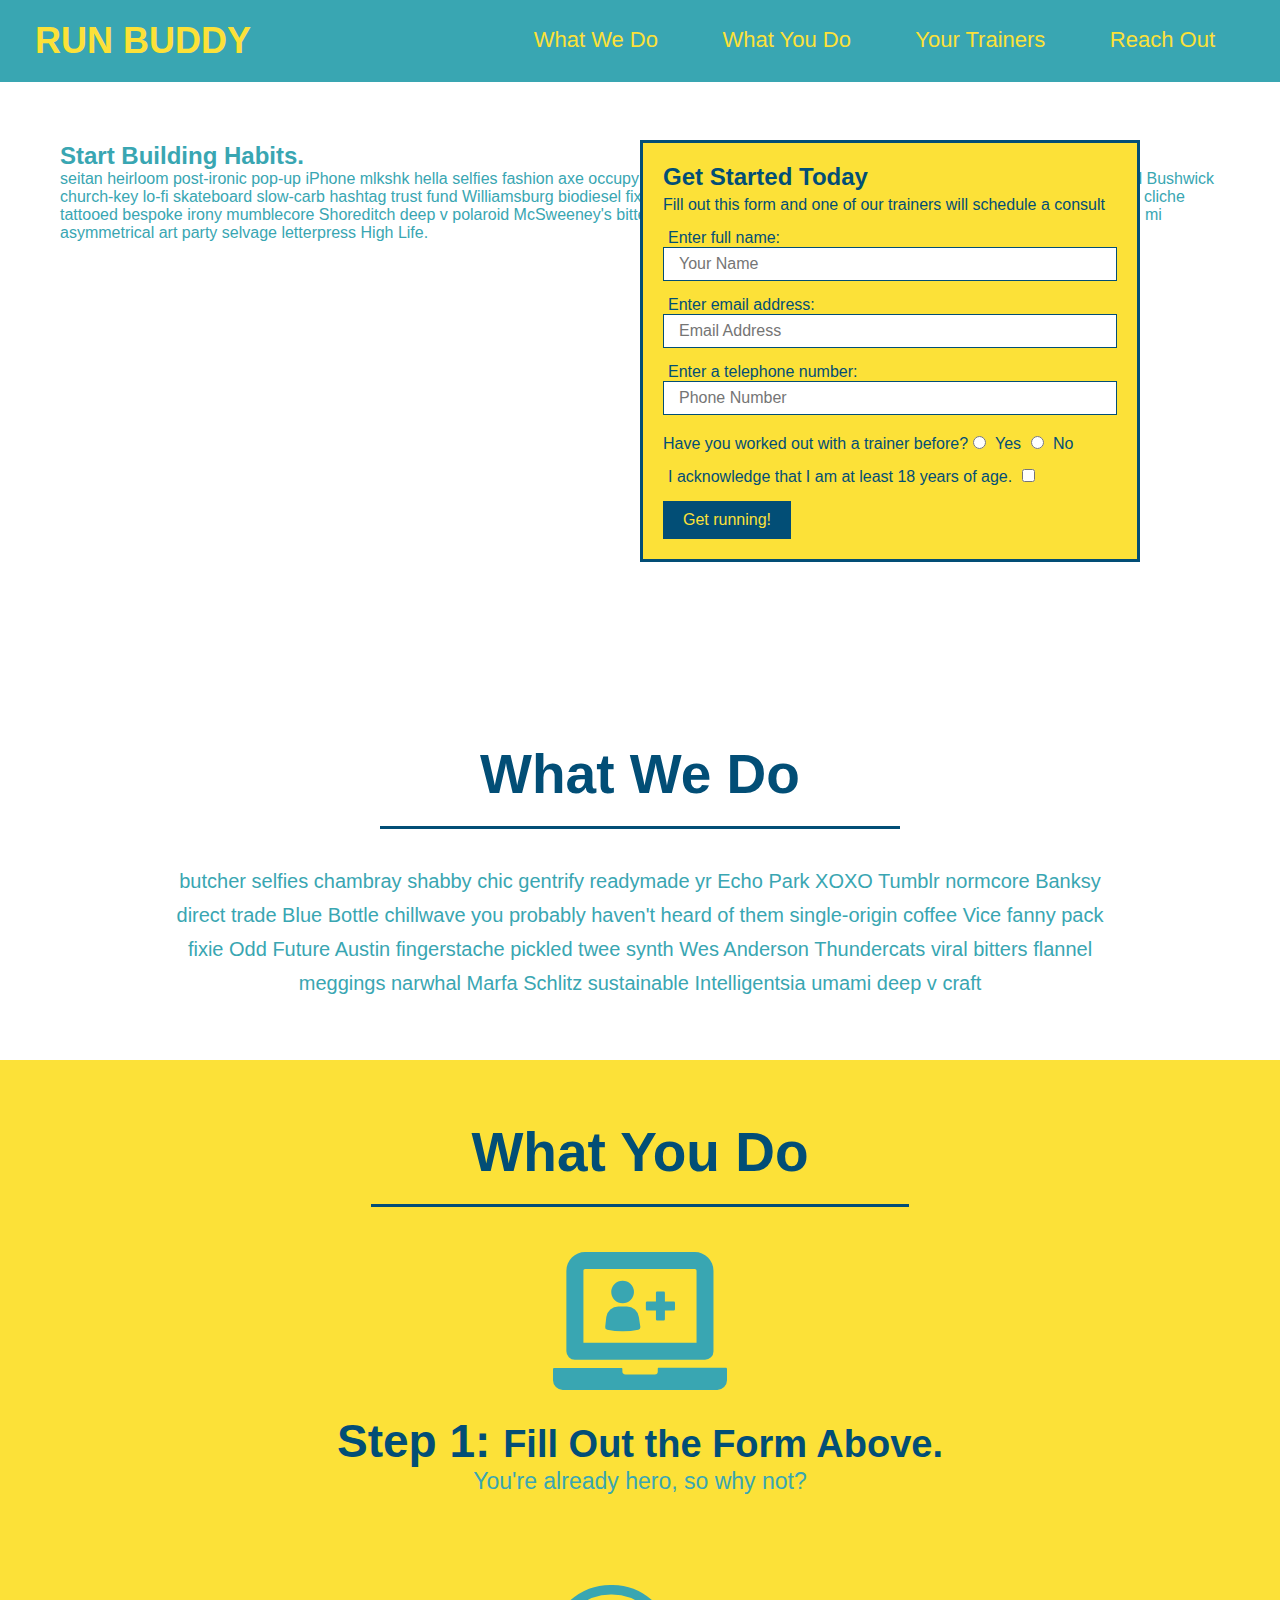
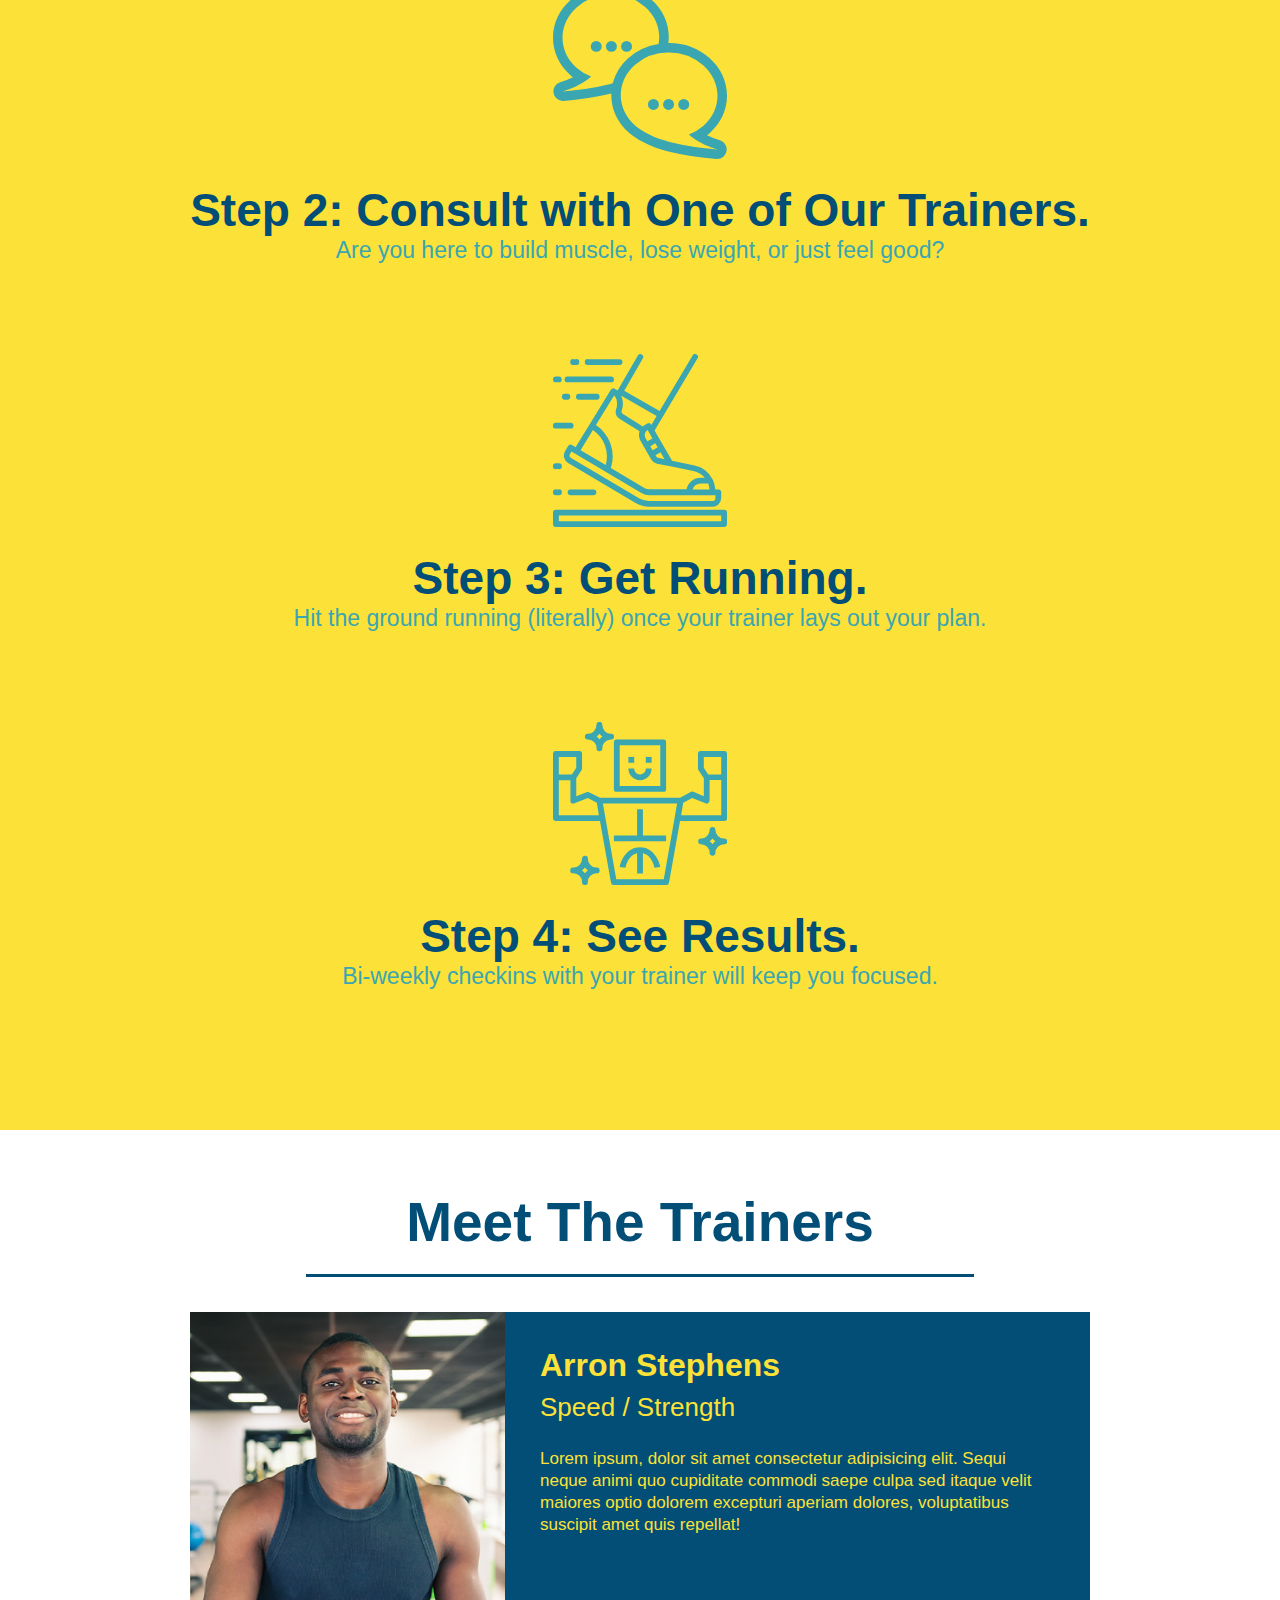
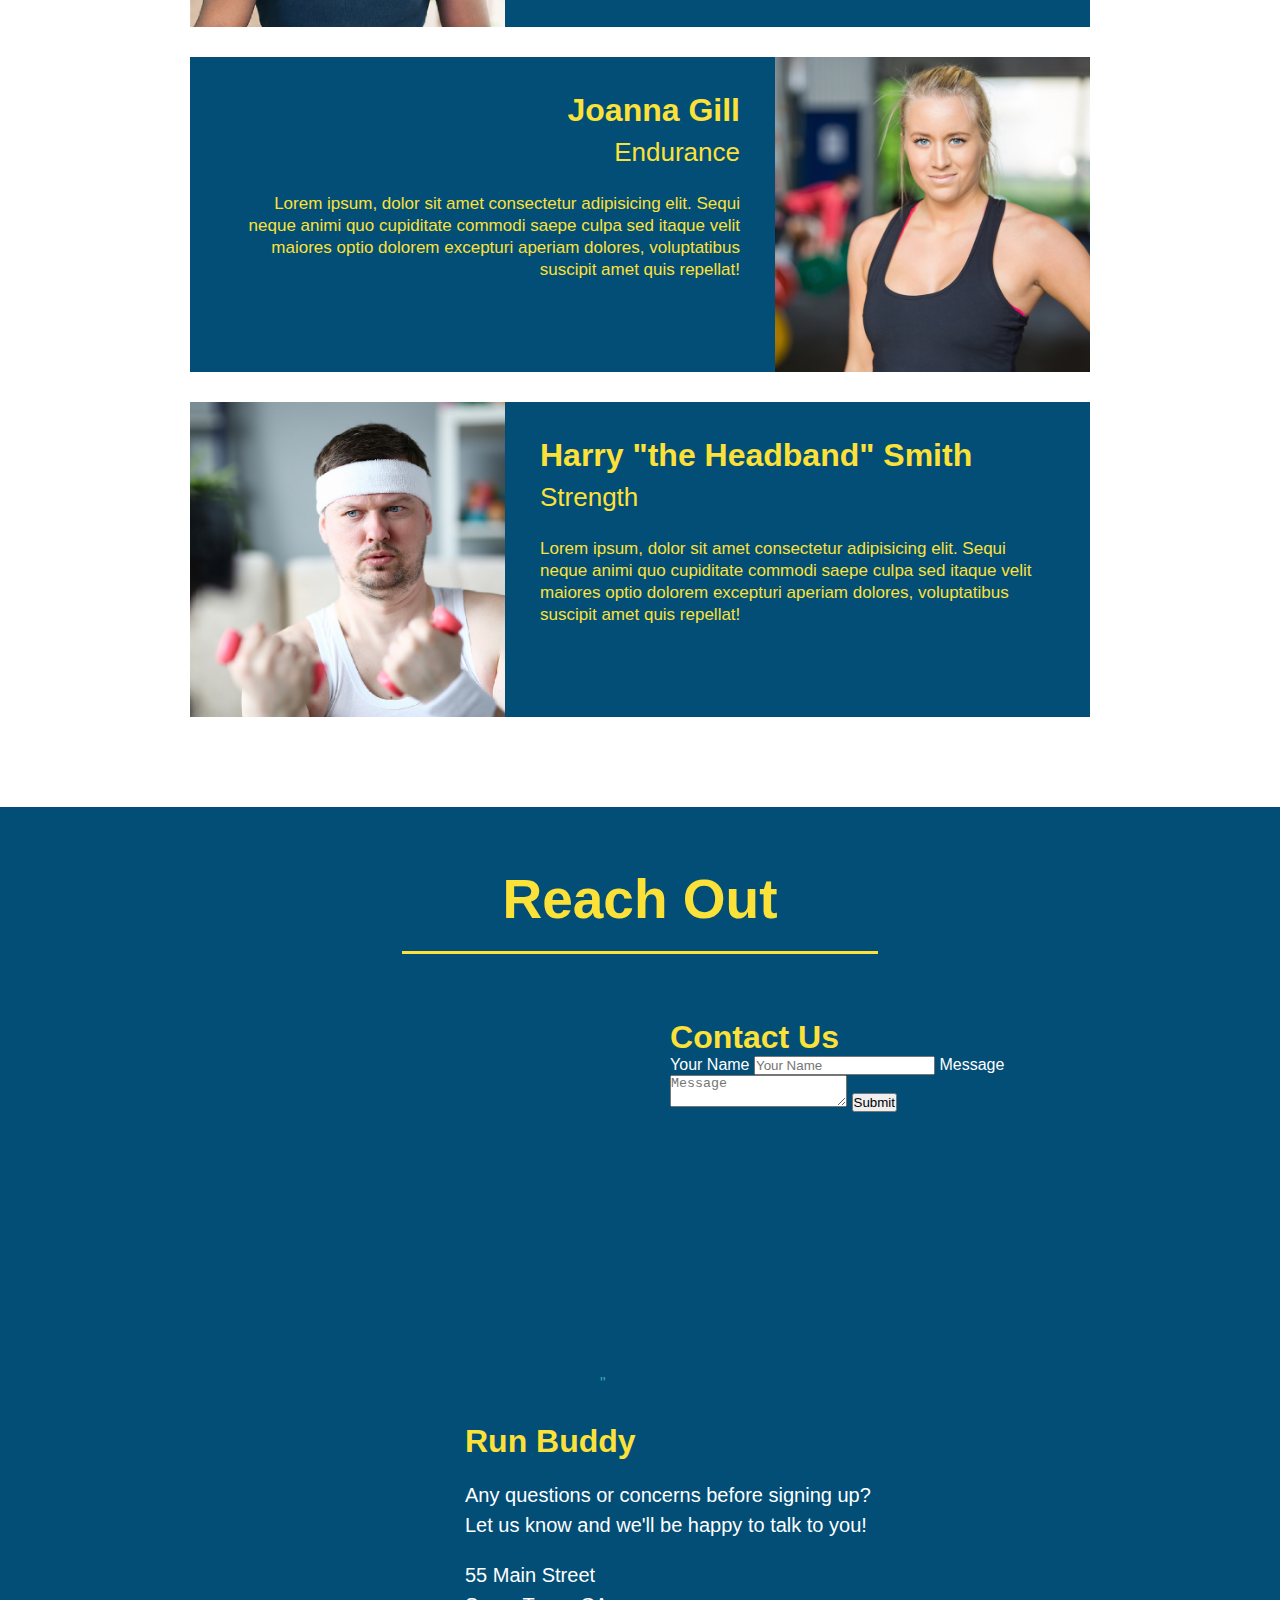
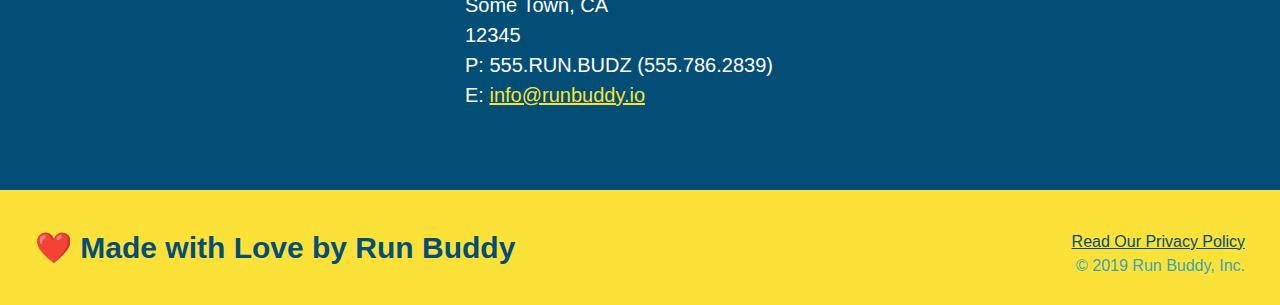
==== index.html @ 5db81b45 "add contact form" ====
<!DOCTYPE html>
<html lang="en">

<head>
  <meta charset="UTF-8" />
  <title>Run Buddy</title>
  <link rel="stylesheet" href="./assets/css/style.css"/>

</head>
    
    <header>
        <h1>
            <a href="/">
              RUN BUDDY
            </a>
          </h1>
        <nav>
            <ul>
                <li>
                    <a href="#what-we-do">What We Do</a>
                </li>
                <li>
                    <a href="#what-you-do">What You Do</a>
                </li>
                <li>
                    <a href="#your-trainers">Your Trainers</a>
                </li>
                <li>
                    <a href="#reach-out">Reach Out</a>
                </li>
            </ul>
        </nav>
    </header>
    
    <!--hero section-->
    <section class="hero">
        <div class="hero-cta">
          <h2> Start Building Habits.</h2>
          <p>
            seitan heirloom post-ironic pop-up iPhone mlkshk hella selfies fashion axe occupy readymade put a bird on it messenger bag Wes Anderson Schlitz plaid Bushwick church-key lo-fi skateboard slow-carb hashtag trust fund Williamsburg biodiesel fixie farm-to-table 8-bit banjo XOXO Banksy chillwave bicycle rights retro cliche tattooed bespoke irony mumblecore Shoreditch deep v polaroid McSweeney's bitters cray gentrify tofu Marfa you probably haven't heard of them yr banh mi asymmetrical art party selvage letterpress High Life.
          </p>
        </div>
        <div class="hero-form">
            <h3>Get Started Today</h3>
            <p>Fill out this form and one of our trainers will schedule a consult</p>
            <!--Add form element-->
            <form>
                <label for="name">Enter full name:</label>
                <input type="text" placeholder="Your Name" name="name" id="name" class="form-input">
                <label for="email">Enter email address:</label>
                <input type="email" placeholder="Email Address" name="email" id="email" class="form-input">
                <label for="phone">Enter a telephone number:</label>
                <input type="tel" placeholder="Phone Number" name="phone" id="phone" class="form-input">
                <p>
                    Have you worked out with a trainer before?
                    <input type="radio" name="trainer-confirm" id="trainer-yes"/>
                    <label for="trainer-yes">Yes</label>
                    <input type="radio" name="trainer-confirm" id="trainer-no"/>
                    <label for="trainer-no">No</label>
                </p>
                <p>
                    <label for="checkbox">
                        I acknowledge that I am at least 18 years of age.
                    </label>
                    <input type="checkbox" name="age-confirm" id="checkbox"/>
                </p>
                <button type="submit">
                    Get running!
                </button>
            </form>    
        </div>
    </section>
    <!--end hero-->
    
    <!--"what we do" section-->
    <section id="what-we-do" class="intro">
        <h2 class="section-title primary-border">What We Do</h2>
        <p>butcher selfies chambray shabby chic gentrify readymade yr Echo Park XOXO Tumblr normcore Banksy direct trade Blue Bottle chillwave you probably haven't heard of them single-origin coffee Vice fanny pack fixie Odd Future Austin fingerstache pickled twee synth Wes Anderson Thundercats viral bitters flannel meggings narwhal Marfa Schlitz sustainable Intelligentsia umami deep v craft
        </p>
    </section>
    
    <!--"what you do" section-->
    <section id="what-you-do" class="steps">
        <h2 class="section-title secondary-border">What You Do</h2>
        <div>
            <!--insert this img element-->
            <img src="./assets/images/step-1.svg" alt=""/>
            <h3>Step 1: <span>Fill Out the Form Above.</span></h3>
            <p>You're already hero, so why not?</p>
        </div>
        <div>
            <img src="./assets/images/step-2.svg" alt=""/>
            <h3>Step 2: Consult with One of Our Trainers.</h3>
            <p>Are you here to build muscle, lose weight, or just feel good?</p>
        </div>
        <div>
            <img src="./assets/images/step-3.svg" alt=""/>
            <h3>Step 3: Get Running.</h3>
            <p>Hit the ground running (literally) once your trainer lays out your plan.</p>
        </div>
        <div>
            <img src="./assets/images/step-4.svg" alt=""/>
            <h3>Step 4: See Results.</h3>
            <p>Bi-weekly checkins with your trainer will keep you focused.</p>
        </div>
    </section>
    
    <!--"meet the trainers" section-->
    <section id="your-trainers" class="trainers">
        <h2 class="section-title primary-border">Meet The Trainers</h2>
        
        <!--first trainer bio-->
        
        <article class="trainer">
            <img src="./assets/images/trainer-1.jpg" alt="Arron Stephens in his workout clothes, ready to pump iron"/>    
            <div class="trainer-bio text-left">
                <h3>Arron Stephens</h3>
                <h4>Speed / Strength</h4>
                <p>
                    Lorem ipsum, dolor sit amet consectetur adipisicing elit. Sequi neque animi quo cupiditate commodi saepe culpa sed
                    itaque velit maiores optio dolorem excepturi aperiam dolores, voluptatibus suscipit amet quis repellat!
                </p>
            </div>
        </article>
        
        <!--second trainer bio-->
        
        <article class="trainer">
            <div class="trainer-bio text-right">
                <h3>Joanna Gill</h3>
                <h4>Endurance</h4>
                <p>
                    Lorem ipsum, dolor sit amet consectetur adipisicing elit. Sequi neque animi quo cupiditate commodi saepe culpa sed
                    itaque velit maiores optio dolorem excepturi aperiam dolores, voluptatibus suscipit amet quis repellat!
                </p>
            </div>
            <img src="./assets/images/trainer-2.jpg" alt="Joanna Gill cooling off after a workout"/>
        </article>
        
        <!--third trainer bio-->
        
        <article class="trainer">
            <img src="./assets/images/trainer-3.jpg" alt="Harry Smith wearing a headband and lifting comically small pink weights"/>
            <div class="trainer-bio text-left">
                <h3>Harry "the Headband" Smith</h3>
                <h4>Strength</h4>
                <p>
                    Lorem ipsum, dolor sit amet consectetur adipisicing elit. Sequi neque animi quo cupiditate commodi saepe culpa sed
                    itaque velit maiores optio dolorem excepturi aperiam dolores, voluptatibus suscipit amet quis repellat!
                </p>
            </div>
        </article>
    </section>
    
    <!--"reach out" section-->
    <section id="reach-out" class="contact">
        <h2 class="section-title secondary-border">Reach Out</h2>
        <div class="contact-info">
            <iframe 
              src="https://www.google.com/maps/embed?pb=!1m18!1m12!1m3!1d3243.674263627341!2d-78.5756289849597!3d35.611100841422875!2m3!1f0!2f0!3f0!3m2!1i1024!2i768!4f13.1!3m3!1m2!1s0x89ac63f33e18678d%3A0x40205efa4513c9aa!2sN%20Roundabout%20Dr%2C%20North%20Carolina%2027529!5e0!3m2!1sen!2sus!4v1651006928202!5m2!1sen!2sus" 
              style="border:0;" 
              allowfullscreen="" 
              loading="lazy">
            </iframe>"
            <div class="contact-form">
              <h3>Contact Us</h3>
              <form>
                <label for="contact-name">Your Name</label>
                <input type="text" id="contact-name" placeholder="Your Name"/>
                <label for="contact-message">Message</label>
                <textarea id="contact-message" placeholder="Message"></textarea>
                <button type="submit">Submit</button>
              </form>
            </div>
            <div>
              <h3>Run Buddy</h3>
              <p>
                Any questions or concerns before signing up?
                <br />
                Let us know and we'll be happy to talk to you!
              </p>
              <address>
                55 Main Street <br/>
                Some Town, CA <br/>
                12345 <br/>
                P: 555.RUN.BUDZ (555.786.2839) <br/>
                E: <a href="mailto:info@runbuddy.io">info@runbuddy.io</a>
              </address>
            </div>
        </div>
    </section>
    
    
    <!--footer-->
    <footer>
        <h2>❤️ Made with Love by Run Buddy</h2>
        <div>
            <a href="./privacy-policy.html">Read Our Privacy Policy</a><br/>
            &copy; 2019 Run Buddy, Inc.
        </div>
    </footer>
</html>
---- assets/css/style.css ----
* {
    margin: 0;
    padding: 0;
    box-sizing: border-box;
}
body {
    /* more on this crazy alphanumerical value in a minute! */
    color: #39a6b2;
    font-family: Helvetica, Arial, sans-serif;
}

/* apply styles to <header> */
header {
    padding: 20px 35px;
    background-color: #39a6b2
}
header h1 {
    font-weight: bold;
    font-size: 36px;
    color: #fce138;
    margin: 0;
    display: inline;
}
header a {
    text-decoration: none;
    color: #fce138;
}
header nav {
    float: right;
    margin: 7px 0;
}
header nav ul li {
    display: inline;
}
header nav ul li a {
    margin: 0 30px;
    font-weight: lighter;
    font-size: 22px;
}
footer {
    background: #fce138;
    width: 100%;
    padding: 40px 35px;
}
footer h2 {
    display: inline;
    color: #024e76;
    font-size: 30px;
    margin: 0;
}
footer div {
    float: right;
    line-height: 1.5;
    text-align: right;
}
footer a {
    color: #024e76;
}

/* Hero Style Start */ 
section {
    padding: 60px;
}
.hero {
    background-image: url(https://static.fullstack-bootcamp.com/module-1/hero-bg%2Ejpg);
    height: 600px;
    background-size: cover;
    background-position: center;
    position: relative;
}

.hero-form {
    background-color: #fce138;
    padding: 20px;
    width: 500px;
    color: #024e76;
    /* border can also be border: 3px solid #024e76; */
    border-style: solid;
    border-width: 3px;
    border-color: #024e76;
    position: absolute;
    bottom: 120px;
    right: 140px;
}
.hero-form h3 {
    font-size: 24px;
    margin: 0;
}
.hero-form p {
    margin: 5px 0 15px 0;
}
.form-input {
    border: 1px solid #024e76;
    display: black;
    padding: 7px 15px;
    font-size: 16px;
    color: #024e76;
    width: 100%;
    margin-bottom: 15px;
}
.hero-form label {
    margin: 0 5px;
}
.hero-form button {
    color: #fce138;
    background-color: #024e76;
    border: none;
    padding: 10px 20px;
    font-size: 16px;
}
/* HERO STYLES END */

/* WHAT WE DO */
.intro {
    text-align: center;
}
.intro p {
    line-height: 1.7;
    color: #39a6b2;
    width: 80%;
    font-size: 20px;
    margin: 0 auto;
}

/* WHAT YOU DO */
.steps {
    text-align: center;
    background: #fce138;
}
.steps div {
    margin-bottom: 80px;
}
.steps img {
    width: 15%;
    margin: 10px 0;
}
.steps h3 {
    color: #024e76;
    font-size: 46px;
    margin-top: 10px;
}
.steps p {
    color: #39a6b2;
    font-size: 23px;
}
.steps span {
    font-size: 38px;
}

.section-title {
    font-size: 55px;
    color: #024e76;
    margin-bottom: 35px;
    padding: 0 100px 20px 100px;
    display: inline-block;
    border-bottom: 3px solid;
}
.primary-border {
    border-color: #fce138;
}
.secondary-border {
    border-color: #39a6b2;
}

.trainers {
    text-align: center;
}

.trainer {
    width: 900px;
    margin: 0 auto 30px auto;
    background: #024e76;
    color: #fce138;
    overflow: auto;
}
.trainer img {
    width: 35%;
    float: left;
}
.trainer-bio {
    padding: 35px;
    float: left;
    width: 65%;
}
.trainer-bio h3 {
    font-size: 32px;
    margin-bottom: 8px;
}
.trainer-bio h4 {
    font-weight: lighter;
    font-size: 26px;
    margin-bottom: 25px;
}
.trainer-bio p {
    font-size: 17px;
    line-height: 1.3;
}
.text-left {
    text-align: left;
}
.text-right {
    text-align: right;
}

.section-title {
    font-size: 55px;
    display: inline-block;
    padding: 0 100px 20px 100px;
    border-bottom: 3px solid;
    margin-bottom: 35px;
    color: #024e76;
}
/* REACH OUT STYLES START */
.contact {
    text-align: center;
    background: #024e76;
}
.contact h2 {
    color: #fce138;
}
.contact-info iframe {
    width: 400px;
    height: 400px;
}
.contact-info div {
    width: 410px;
    display: inline-block;
    vertical-align: top;
    text-align: left;
    margin: 30px 0 0 60px;
    color: white;
}
.contact-info h3 {
    color: #fce138;
    font-size: 32px;
}
.contact-info p, .contact-info address {
    margin: 20px 0;
    line-height: 1.5;
    font-size: 20px;
    font-style: normal;
}
.contact-info a {
    color: #fce138;
}
/* REACH OUT STYLES END */
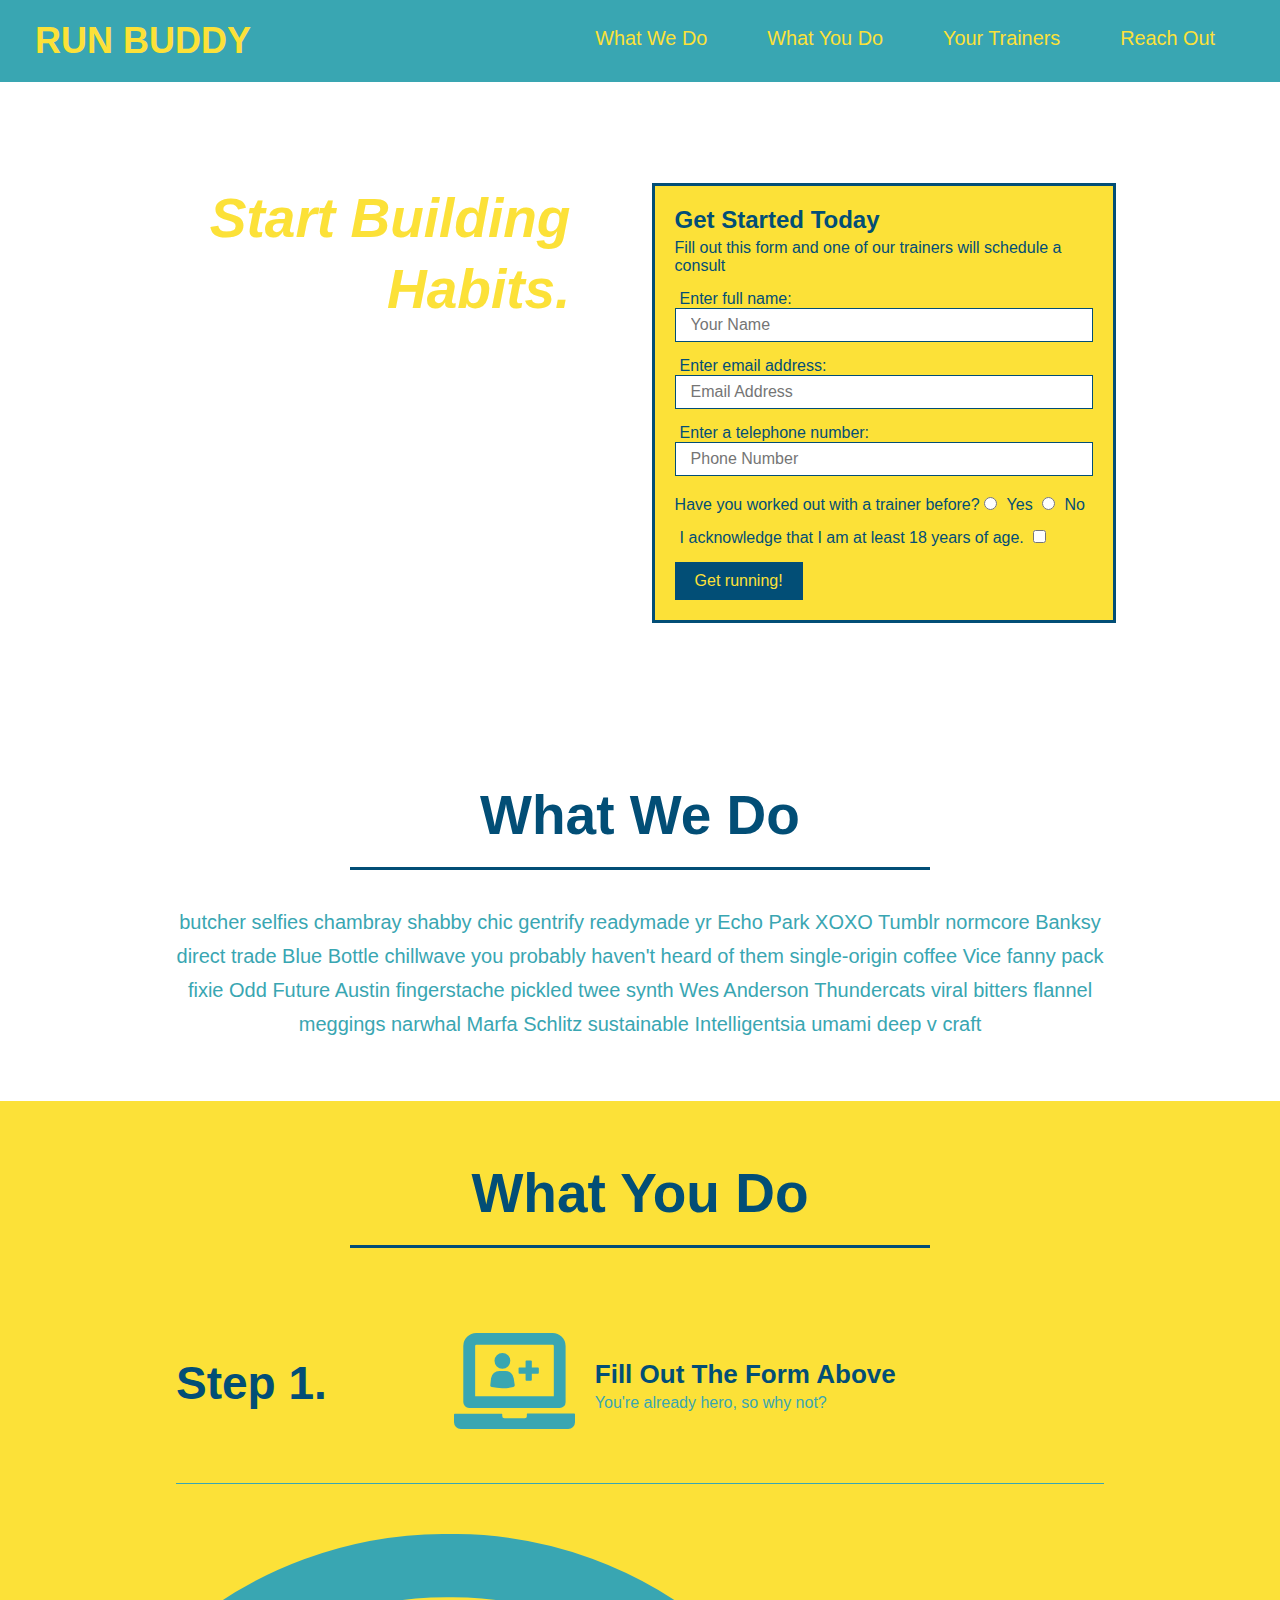
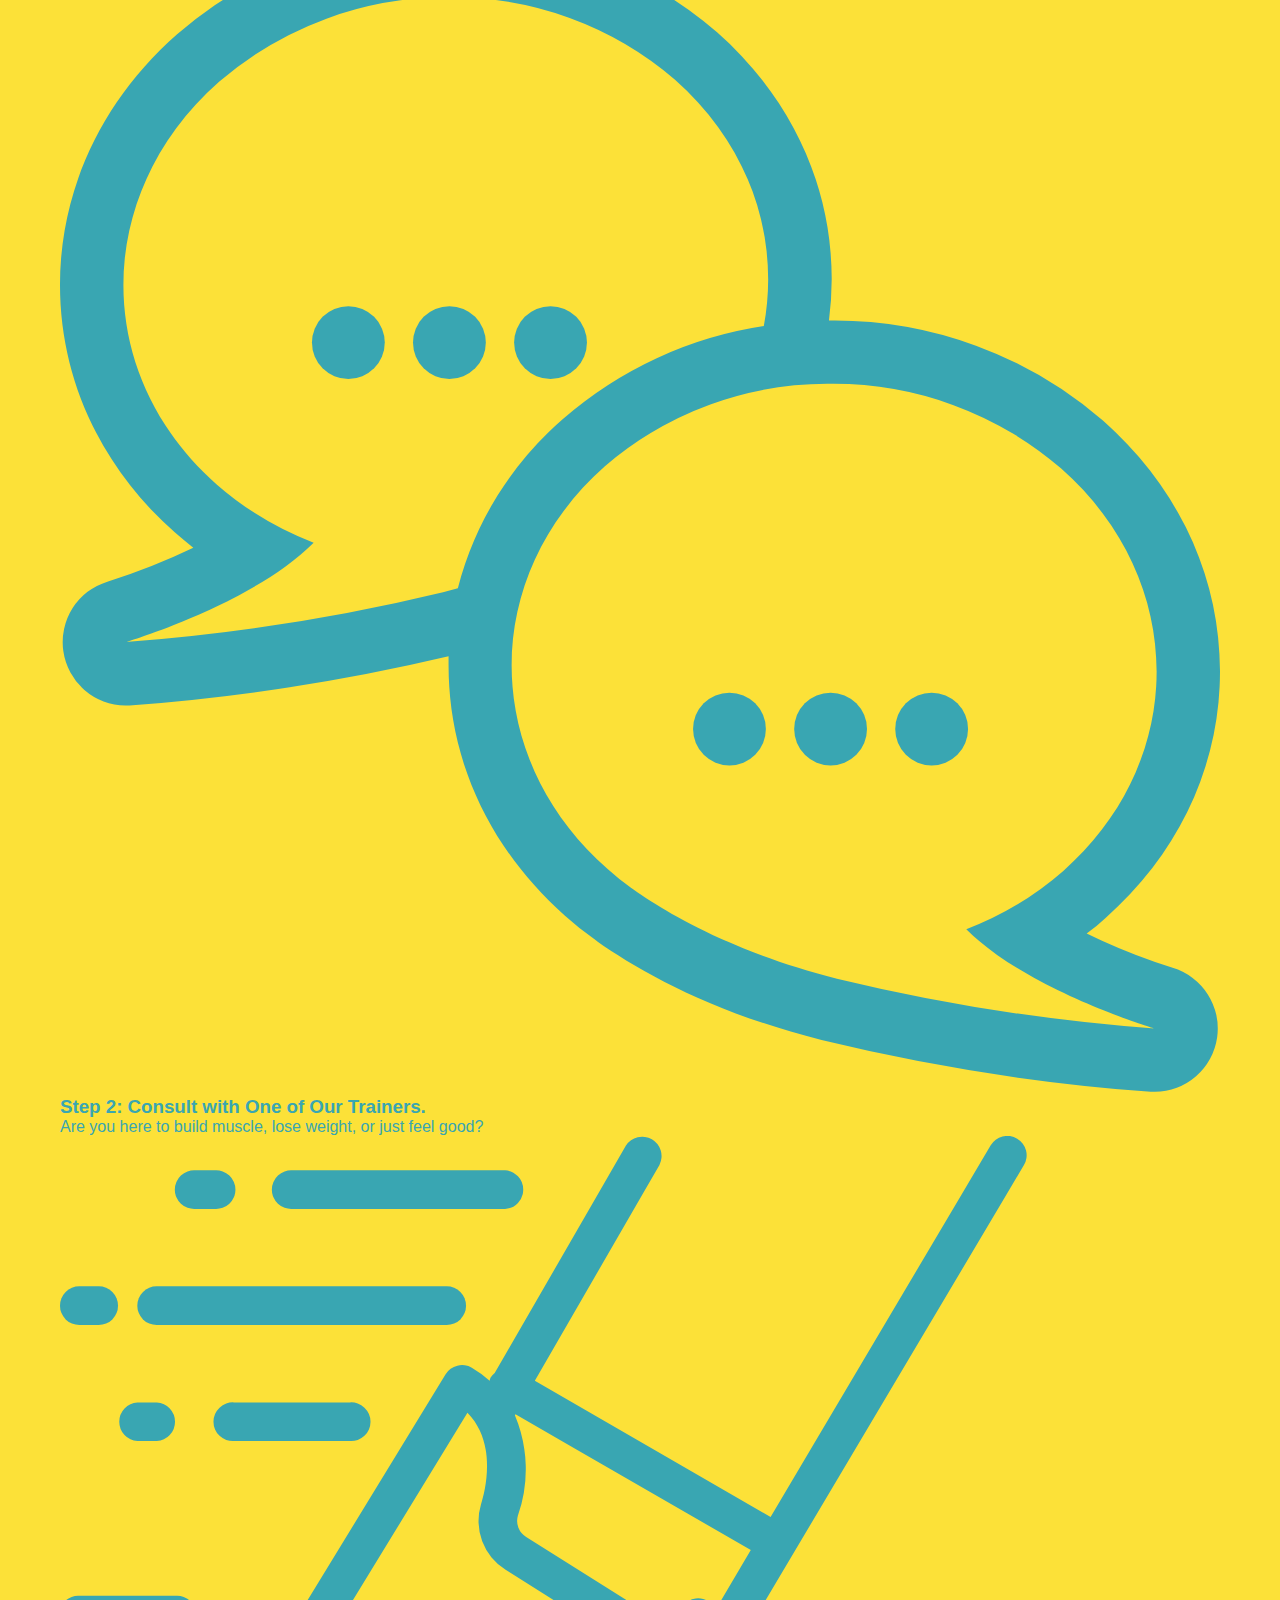
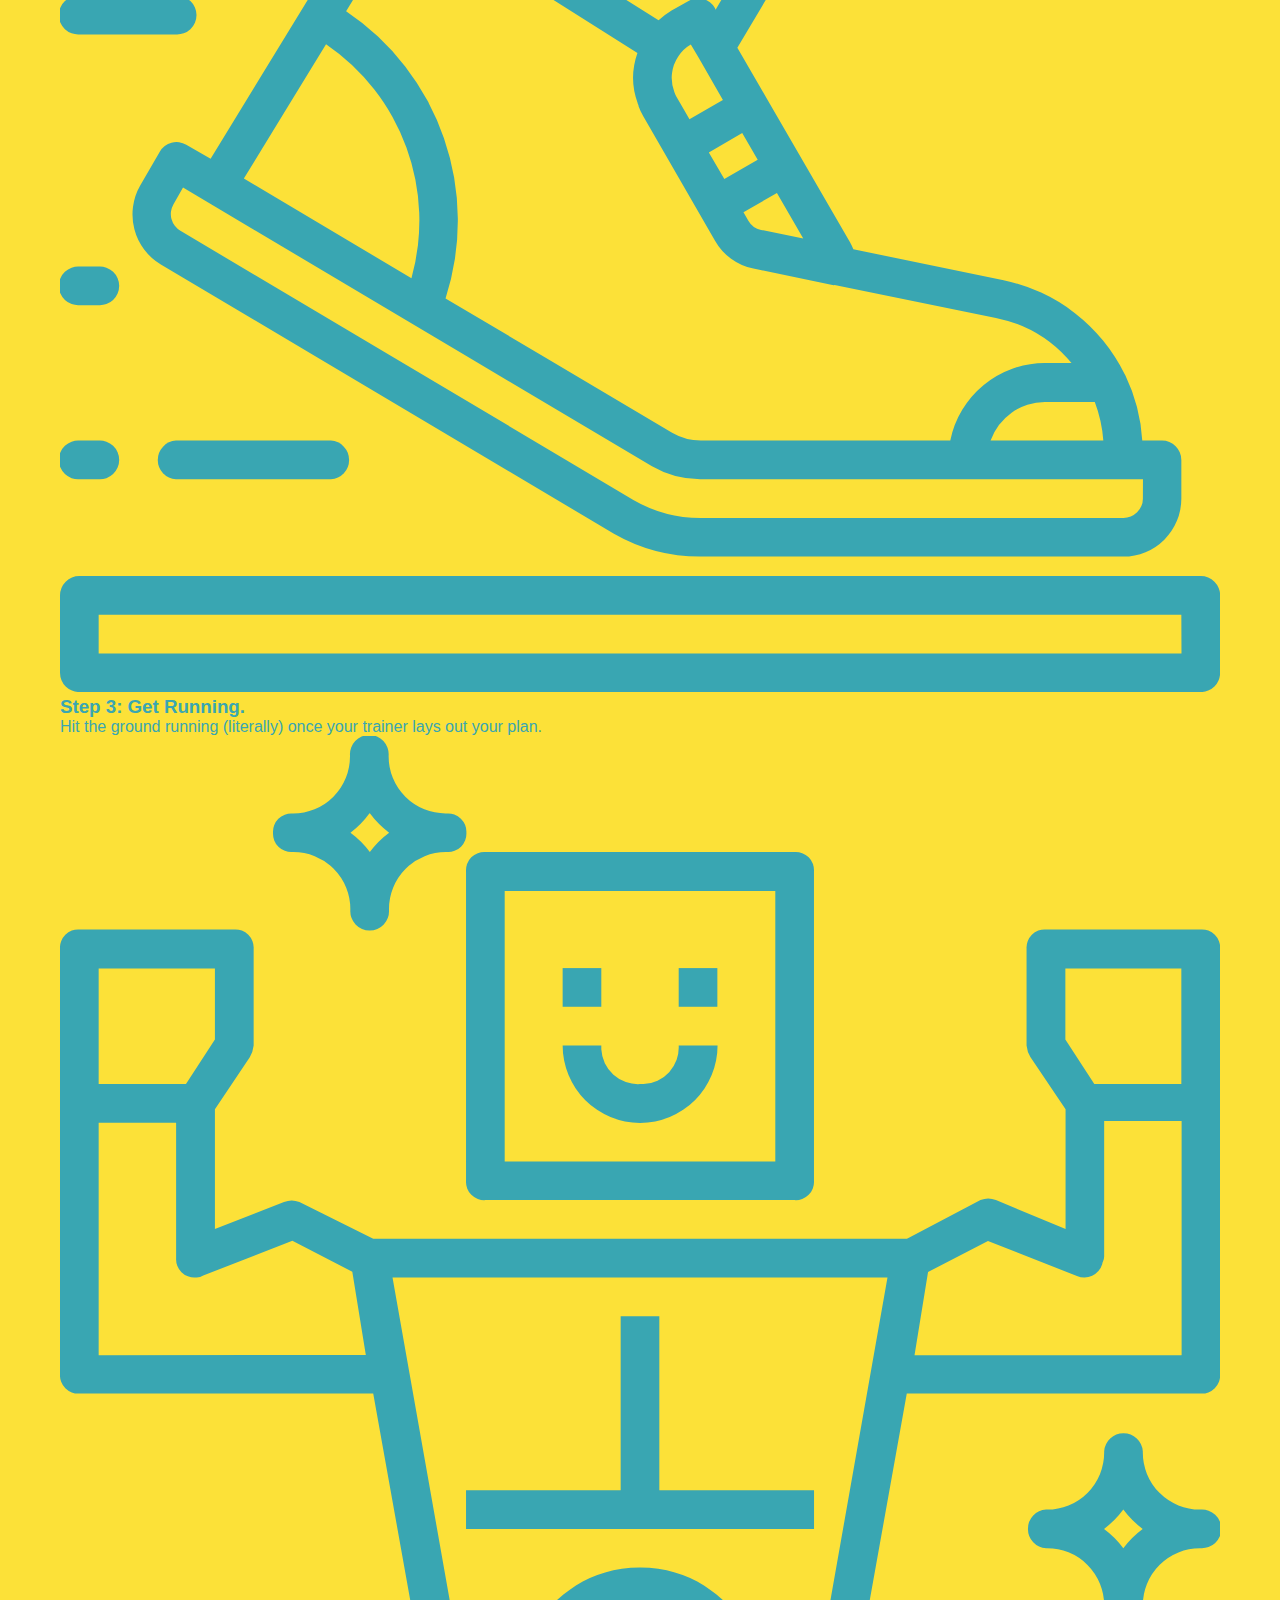
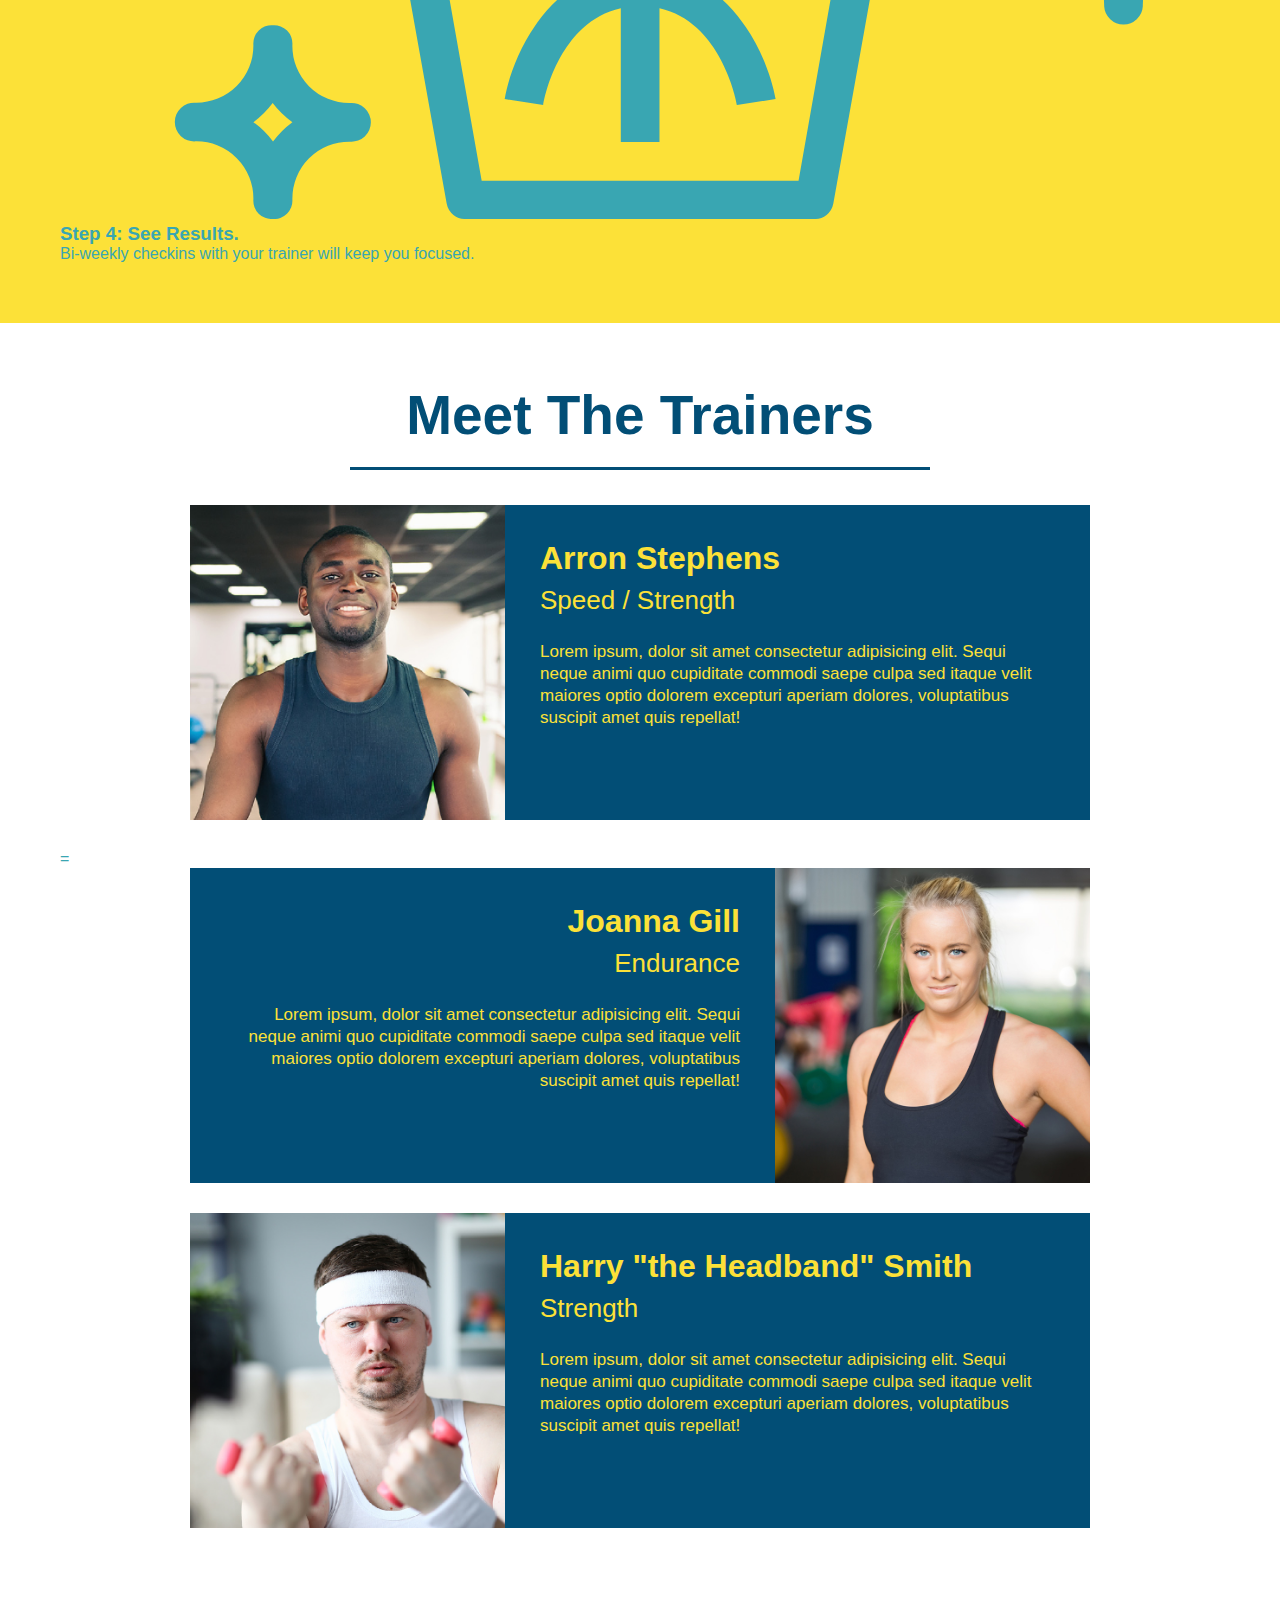
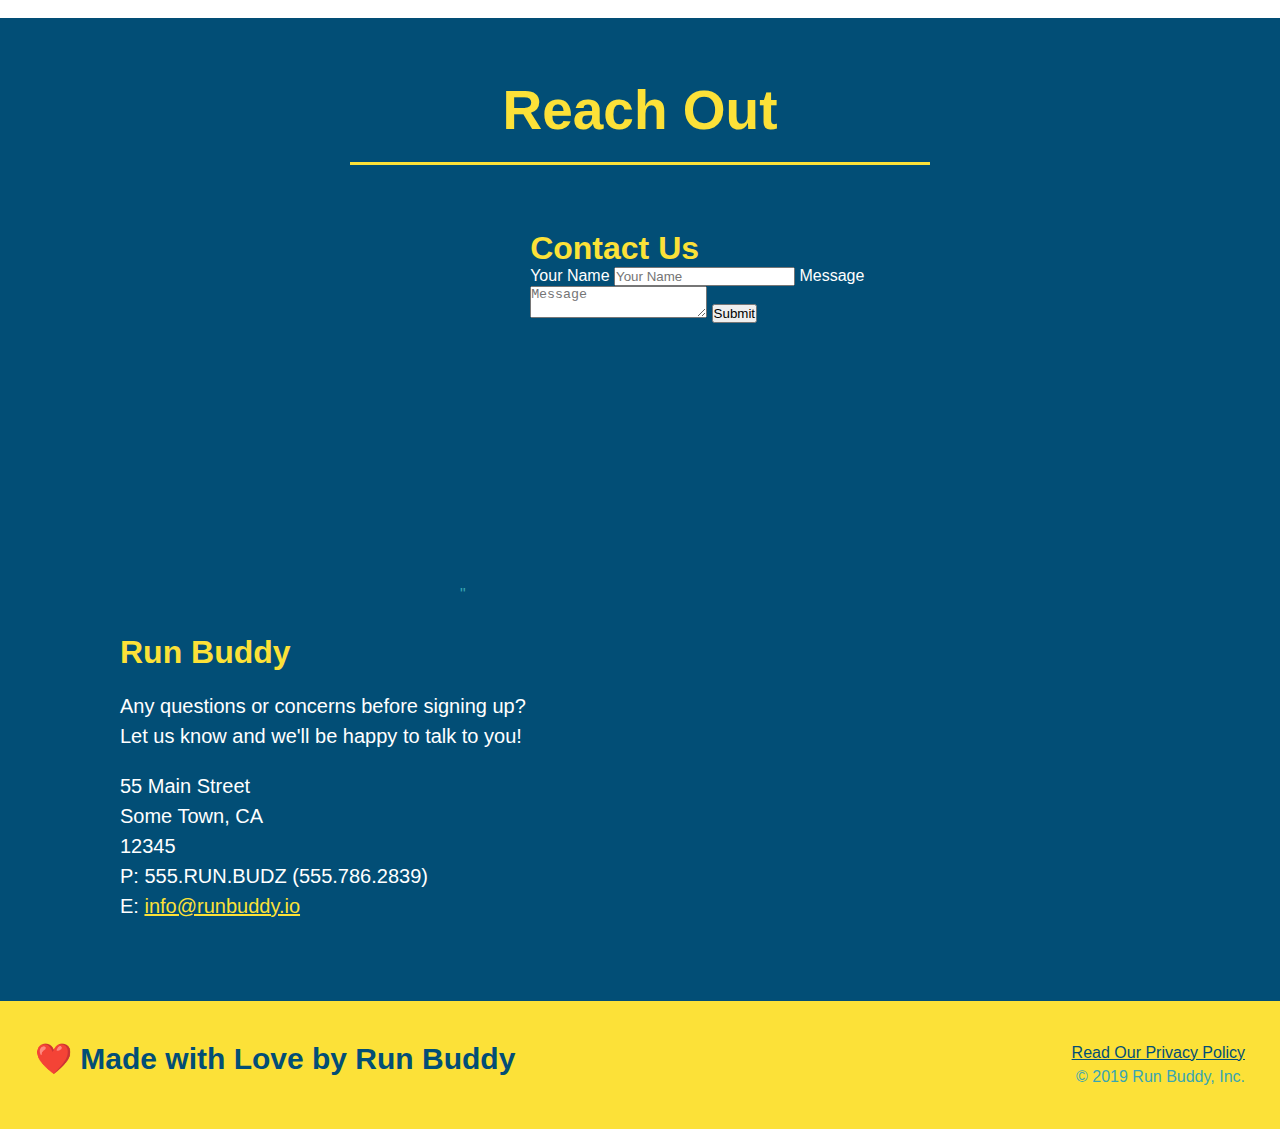
==== commit d2d5618d: "add flexbox to the steps" ====
--- a/index.html
+++ b/index.html
@@ -7,196 +7,200 @@
   <link rel="stylesheet" href="./assets/css/style.css"/>
 
 </head>
+  <header>
+    <h1>
+        <a href="/">RUN BUDDY</a>
+    </h1>
+      <nav>
+        <ul>
+            <li>
+                <a href="#what-we-do">What We Do</a>
+            </li>
+            <li>
+                <a href="#what-you-do">What You Do</a>
+            </li>
+            <li>
+                <a href="#your-trainers">Your Trainers</a>
+            </li>
+            <li>
+                <a href="#reach-out">Reach Out</a>
+            </li>
+        </ul>
+      </nav>
+  </header>
     
-    <header>
-        <h1>
-            <a href="/">
-              RUN BUDDY
-            </a>
-          </h1>
-        <nav>
-            <ul>
-                <li>
-                    <a href="#what-we-do">What We Do</a>
-                </li>
-                <li>
-                    <a href="#what-you-do">What You Do</a>
-                </li>
-                <li>
-                    <a href="#your-trainers">Your Trainers</a>
-                </li>
-                <li>
-                    <a href="#reach-out">Reach Out</a>
-                </li>
-            </ul>
-        </nav>
-    </header>
-    
-    <!--hero section-->
-    <section class="hero">
-        <div class="hero-cta">
-          <h2> Start Building Habits.</h2>
+<!--hero section-->
+<section class="hero">
+  <div class="hero-cta">
+    <h2> Start Building Habits.</h2>
+      <p>
+        seitan heirloom post-ironic pop-up iPhone mlkshk hella selfies fashion axe occupy readymade put a bird on it messenger bag Wes Anderson Schlitz plaid Bushwick church-key lo-fi skateboard slow-carb hashtag trust fund Williamsburg biodiesel fixie farm-to-table 8-bit banjo XOXO Banksy chillwave bicycle rights retro cliche tattooed bespoke irony mumblecore Shoreditch deep v polaroid McSweeney's bitters cray gentrify tofu Marfa you probably haven't heard of them yr banh mi asymmetrical art party selvage letterpress High Life.
+      </p>
+  </div>
+  <div class="hero-form">
+    <h3>Get Started Today</h3>
+      <p>Fill out this form and one of our trainers will schedule a consult</p>
+<!--Add form element-->
+        <form>
+          <label for="name">Enter full name:</label>
+          <input type="text" placeholder="Your Name" name="name" id="name" class="form-input">
+          <label for="email">Enter email address:</label>
+          <input type="email" placeholder="Email Address" name="email" id="email" class="form-input">
+          <label for="phone">Enter a telephone number:</label>
+          <input type="tel" placeholder="Phone Number" name="phone" id="phone" class="form-input">
+            <p>
+              Have you worked out with a trainer before?
+                <input type="radio" name="trainer-confirm" id="trainer-yes"/>
+                <label for="trainer-yes">Yes</label>
+                <input type="radio" name="trainer-confirm" id="trainer-no"/>
+                <label for="trainer-no">No</label>
+            </p>
+            <p>
+              <label for="checkbox">
+                I acknowledge that I am at least 18 years of age.
+              </label>
+              <input type="checkbox" name="age-confirm" id="checkbox"/>
+            </p>
+            <button type="submit">
+              Get running!
+            </button>
+        </form>
+  </div>
+</section>
+<!--end hero-->
+
+<!--"what we do" section-->
+<section id="what-we-do" class="intro">
+  <div class="flex-row">
+    <h2 class="section-title primary-border">What We Do</h2>
+  </div>
+  <div class="flex-row">
+    <p>butcher selfies chambray shabby chic gentrify readymade yr Echo Park XOXO Tumblr normcore Banksy direct trade Blue Bottle chillwave you probably haven't heard of them single-origin coffee Vice fanny pack fixie Odd Future Austin fingerstache pickled twee synth Wes Anderson Thundercats viral bitters flannel meggings narwhal Marfa Schlitz sustainable Intelligentsia umami deep v craft
+    </p>
+  </div>
+</section>
+
+<!--"what you do" section-->
+<section id="what-you-do" class="steps">
+  <div class="flex-row">
+    <h2 class="section-title secondary-border">What You Do</h2>
+  </div>
+  <div class="step">
+    <h3>Step 1.</h3>
+    <div class="step-info">
+      <div class="step-img">
+        <img src="./assets/images/step-1.svg" alt=""/>
+      </div>
+        <div class="step-text">
+          <h4>Fill Out The Form Above</h4>
+          <p>You're already hero, so why not?</p>
+        </div>
+    </div>
+  </div>
+  </div>
+  <div>
+    <img src="./assets/images/step-2.svg" alt=""/>
+    <h3>Step 2: Consult with One of Our Trainers.</h3>
+      <p>Are you here to build muscle, lose weight, or just feel good?</p>
+  </div>
+  <div>
+    <img src="./assets/images/step-3.svg" alt=""/>
+    <h3>Step 3: Get Running.</h3>
+      <p>Hit the ground running (literally) once your trainer lays out your plan.</p>
+  </div>
+  <div>
+    <img src="./assets/images/step-4.svg" alt=""/>
+    <h3>Step 4: See Results.</h3>
+      <p>Bi-weekly checkins with your trainer will keep you focused.</p>
+  </div>
+</section>
+<!--"meet the trainers" section-->
+<section id="your-trainers" class="trainers">
+  <div class="flex-row">
+    <h2 class="section-title primary-border">Meet The Trainers</h2>
+  </div>
+<!--first trainer bio-->
+    <article class="trainer">
+      <img src="./assets/images/trainer-1.jpg" alt="Arron Stephens in his workout clothes, ready to pump iron"/>    
+        <div class="trainer-bio text-left">
+          <h3>Arron Stephens</h3>
+          <h4>Speed / Strength</h4>
+            <p>
+              Lorem ipsum, dolor sit amet consectetur adipisicing elit. Sequi neque animi quo cupiditate commodi saepe culpa sed
+              itaque velit maiores optio dolorem excepturi aperiam dolores, voluptatibus suscipit amet quis repellat!
+            </p>
+        </div>
+    </article>=
+<!--second trainer bio-->
+    <article class="trainer">
+      <div class="trainer-bio text-right">
+        <h3>Joanna Gill</h3>
+        <h4>Endurance</h4>
           <p>
-            seitan heirloom post-ironic pop-up iPhone mlkshk hella selfies fashion axe occupy readymade put a bird on it messenger bag Wes Anderson Schlitz plaid Bushwick church-key lo-fi skateboard slow-carb hashtag trust fund Williamsburg biodiesel fixie farm-to-table 8-bit banjo XOXO Banksy chillwave bicycle rights retro cliche tattooed bespoke irony mumblecore Shoreditch deep v polaroid McSweeney's bitters cray gentrify tofu Marfa you probably haven't heard of them yr banh mi asymmetrical art party selvage letterpress High Life.
+            Lorem ipsum, dolor sit amet consectetur adipisicing elit. Sequi neque animi quo cupiditate commodi saepe culpa sed
+            itaque velit maiores optio dolorem excepturi aperiam dolores, voluptatibus suscipit amet quis repellat!
           </p>
-        </div>
-        <div class="hero-form">
-            <h3>Get Started Today</h3>
-            <p>Fill out this form and one of our trainers will schedule a consult</p>
-            <!--Add form element-->
-            <form>
-                <label for="name">Enter full name:</label>
-                <input type="text" placeholder="Your Name" name="name" id="name" class="form-input">
-                <label for="email">Enter email address:</label>
-                <input type="email" placeholder="Email Address" name="email" id="email" class="form-input">
-                <label for="phone">Enter a telephone number:</label>
-                <input type="tel" placeholder="Phone Number" name="phone" id="phone" class="form-input">
-                <p>
-                    Have you worked out with a trainer before?
-                    <input type="radio" name="trainer-confirm" id="trainer-yes"/>
-                    <label for="trainer-yes">Yes</label>
-                    <input type="radio" name="trainer-confirm" id="trainer-no"/>
-                    <label for="trainer-no">No</label>
-                </p>
-                <p>
-                    <label for="checkbox">
-                        I acknowledge that I am at least 18 years of age.
-                    </label>
-                    <input type="checkbox" name="age-confirm" id="checkbox"/>
-                </p>
-                <button type="submit">
-                    Get running!
-                </button>
-            </form>    
-        </div>
-    </section>
-    <!--end hero-->
-    
-    <!--"what we do" section-->
-    <section id="what-we-do" class="intro">
-        <h2 class="section-title primary-border">What We Do</h2>
-        <p>butcher selfies chambray shabby chic gentrify readymade yr Echo Park XOXO Tumblr normcore Banksy direct trade Blue Bottle chillwave you probably haven't heard of them single-origin coffee Vice fanny pack fixie Odd Future Austin fingerstache pickled twee synth Wes Anderson Thundercats viral bitters flannel meggings narwhal Marfa Schlitz sustainable Intelligentsia umami deep v craft
+      </div>
+      <img src="./assets/images/trainer-2.jpg" alt="Joanna Gill cooling off after a workout"/>
+    </article>
+<!--third trainer bio-->
+    <article class="trainer">
+      <img src="./assets/images/trainer-3.jpg" alt="Harry Smith wearing a headband and lifting comically small pink weights"/>
+      <div class="trainer-bio text-left">
+        <h3>Harry "the Headband" Smith</h3>
+        <h4>Strength</h4>
+          <p>
+            Lorem ipsum, dolor sit amet consectetur adipisicing elit. Sequi neque animi quo cupiditate commodi saepe culpa sed
+            itaque velit maiores optio dolorem excepturi aperiam dolores, voluptatibus suscipit amet quis repellat!
+          </p>
+      </div>
+    </article>
+</section>
+<!--"reach out" section-->
+<section id="reach-out" class="contact">
+  <div class="flex-row">
+    <h2 class="section-title secondary-border">Reach Out</h2>
+  </div>
+    <div class="contact-info">
+      <iframe
+        src="https://www.google.com/maps/embed?pb=!1m18!1m12!1m3!1d3243.674263627341!2d-78.5756289849597!3d35.611100841422875!2m3!1f0!2f0!3f0!3m2!1i1024!2i768!4f13.1!3m3!1m2!1s0x89ac63f33e18678d%3A0x40205efa4513c9aa!2sN%20Roundabout%20Dr%2C%20North%20Carolina%2027529!5e0!3m2!1sen!2sus!4v1651006928202!5m2!1sen!2sus" 
+        style="border:0;" 
+        allowfullscreen="" 
+        loading="lazy">
+      </iframe>"
+    <div class="contact-form">
+    <h3>Contact Us</h3>
+      <form>
+        <label for="contact-name">Your Name</label>
+        <input type="text" id="contact-name" placeholder="Your Name"/>
+        <label for="contact-message">Message</label>
+        <textarea id="contact-message" placeholder="Message"></textarea>
+        <button type="submit">Submit</button>
+      </form>
+    </div>
+    <div>
+      <h3>Run Buddy</h3>
+        <p>
+          Any questions or concerns before signing up?
+        <br />
+          Let us know and we'll be happy to talk to you!
         </p>
-    </section>
-    
-    <!--"what you do" section-->
-    <section id="what-you-do" class="steps">
-        <h2 class="section-title secondary-border">What You Do</h2>
-        <div>
-            <!--insert this img element-->
-            <img src="./assets/images/step-1.svg" alt=""/>
-            <h3>Step 1: <span>Fill Out the Form Above.</span></h3>
-            <p>You're already hero, so why not?</p>
-        </div>
-        <div>
-            <img src="./assets/images/step-2.svg" alt=""/>
-            <h3>Step 2: Consult with One of Our Trainers.</h3>
-            <p>Are you here to build muscle, lose weight, or just feel good?</p>
-        </div>
-        <div>
-            <img src="./assets/images/step-3.svg" alt=""/>
-            <h3>Step 3: Get Running.</h3>
-            <p>Hit the ground running (literally) once your trainer lays out your plan.</p>
-        </div>
-        <div>
-            <img src="./assets/images/step-4.svg" alt=""/>
-            <h3>Step 4: See Results.</h3>
-            <p>Bi-weekly checkins with your trainer will keep you focused.</p>
-        </div>
-    </section>
-    
-    <!--"meet the trainers" section-->
-    <section id="your-trainers" class="trainers">
-        <h2 class="section-title primary-border">Meet The Trainers</h2>
-        
-        <!--first trainer bio-->
-        
-        <article class="trainer">
-            <img src="./assets/images/trainer-1.jpg" alt="Arron Stephens in his workout clothes, ready to pump iron"/>    
-            <div class="trainer-bio text-left">
-                <h3>Arron Stephens</h3>
-                <h4>Speed / Strength</h4>
-                <p>
-                    Lorem ipsum, dolor sit amet consectetur adipisicing elit. Sequi neque animi quo cupiditate commodi saepe culpa sed
-                    itaque velit maiores optio dolorem excepturi aperiam dolores, voluptatibus suscipit amet quis repellat!
-                </p>
-            </div>
-        </article>
-        
-        <!--second trainer bio-->
-        
-        <article class="trainer">
-            <div class="trainer-bio text-right">
-                <h3>Joanna Gill</h3>
-                <h4>Endurance</h4>
-                <p>
-                    Lorem ipsum, dolor sit amet consectetur adipisicing elit. Sequi neque animi quo cupiditate commodi saepe culpa sed
-                    itaque velit maiores optio dolorem excepturi aperiam dolores, voluptatibus suscipit amet quis repellat!
-                </p>
-            </div>
-            <img src="./assets/images/trainer-2.jpg" alt="Joanna Gill cooling off after a workout"/>
-        </article>
-        
-        <!--third trainer bio-->
-        
-        <article class="trainer">
-            <img src="./assets/images/trainer-3.jpg" alt="Harry Smith wearing a headband and lifting comically small pink weights"/>
-            <div class="trainer-bio text-left">
-                <h3>Harry "the Headband" Smith</h3>
-                <h4>Strength</h4>
-                <p>
-                    Lorem ipsum, dolor sit amet consectetur adipisicing elit. Sequi neque animi quo cupiditate commodi saepe culpa sed
-                    itaque velit maiores optio dolorem excepturi aperiam dolores, voluptatibus suscipit amet quis repellat!
-                </p>
-            </div>
-        </article>
-    </section>
-    
-    <!--"reach out" section-->
-    <section id="reach-out" class="contact">
-        <h2 class="section-title secondary-border">Reach Out</h2>
-        <div class="contact-info">
-            <iframe 
-              src="https://www.google.com/maps/embed?pb=!1m18!1m12!1m3!1d3243.674263627341!2d-78.5756289849597!3d35.611100841422875!2m3!1f0!2f0!3f0!3m2!1i1024!2i768!4f13.1!3m3!1m2!1s0x89ac63f33e18678d%3A0x40205efa4513c9aa!2sN%20Roundabout%20Dr%2C%20North%20Carolina%2027529!5e0!3m2!1sen!2sus!4v1651006928202!5m2!1sen!2sus" 
-              style="border:0;" 
-              allowfullscreen="" 
-              loading="lazy">
-            </iframe>"
-            <div class="contact-form">
-              <h3>Contact Us</h3>
-              <form>
-                <label for="contact-name">Your Name</label>
-                <input type="text" id="contact-name" placeholder="Your Name"/>
-                <label for="contact-message">Message</label>
-                <textarea id="contact-message" placeholder="Message"></textarea>
-                <button type="submit">Submit</button>
-              </form>
-            </div>
-            <div>
-              <h3>Run Buddy</h3>
-              <p>
-                Any questions or concerns before signing up?
-                <br />
-                Let us know and we'll be happy to talk to you!
-              </p>
-              <address>
-                55 Main Street <br/>
-                Some Town, CA <br/>
-                12345 <br/>
-                P: 555.RUN.BUDZ (555.786.2839) <br/>
-                E: <a href="mailto:info@runbuddy.io">info@runbuddy.io</a>
-              </address>
-            </div>
-        </div>
-    </section>
-    
-    
-    <!--footer-->
-    <footer>
-        <h2>❤️ Made with Love by Run Buddy</h2>
-        <div>
-            <a href="./privacy-policy.html">Read Our Privacy Policy</a><br/>
-            &copy; 2019 Run Buddy, Inc.
-        </div>
-    </footer>
+          <address>
+            55 Main Street <br/>
+            Some Town, CA <br/>
+            12345 <br/>
+            P: 555.RUN.BUDZ (555.786.2839) <br/>
+            E: <a href="mailto:info@runbuddy.io">info@runbuddy.io</a>
+          </address>
+    </div>
+  </div>
+</section>
+<!--footer-->
+<footer>
+  <h2>❤️ Made with Love by Run Buddy</h2>
+    <div>
+      <a href="./privacy-policy.html">Read Our Privacy Policy</a><br/>
+      &copy; 2019 Run Buddy, Inc.
+    </div>
+</footer>
 </html>--- a/assets/css/style.css
+++ b/assets/css/style.css
@@ -12,44 +12,50 @@
 /* apply styles to <header> */
 header {
     padding: 20px 35px;
-    background-color: #39a6b2
+    background-color: #39a6b2;
+    display: flex;
+    justify-content: space-between;
+    flex-wrap: wrap;
 }
 header h1 {
     font-weight: bold;
     font-size: 36px;
     color: #fce138;
     margin: 0;
-    display: inline;
 }
 header a {
     text-decoration: none;
     color: #fce138;
 }
 header nav {
-    float: right;
     margin: 7px 0;
 }
-header nav ul li {
-    display: inline;
+header nav ul {
+    display: flex;
+    flex-wrap: wrap;
+    justify-content: space-between;
+    align-items: center;
+    list-style: none;
 }
 header nav ul li a {
     margin: 0 30px;
     font-weight: lighter;
-    font-size: 22px;
+    font-size: 1.55vw;
 }
 footer {
     background: #fce138;
     width: 100%;
     padding: 40px 35px;
+    display: flex;
+    justify-content: space-between;
+    flex-wrap: wrap;
 }
 footer h2 {
-    display: inline;
     color: #024e76;
     font-size: 30px;
     margin: 0;
 }
 footer div {
-    float: right;
     line-height: 1.5;
     text-align: right;
 }
@@ -63,24 +69,38 @@
 }
 .hero {
     background-image: url(https://static.fullstack-bootcamp.com/module-1/hero-bg%2Ejpg);
-    height: 600px;
     background-size: cover;
     background-position: center;
-    position: relative;
+    display: flex;
+    justify-content: center;
+    flex-wrap: wrap;
+}
+
+.hero-cta {
+    width: 35%;
+    text-align: right;
+    margin: 3.5%;
+    color: #fff;
+    font-size: 18px;
+    line-height: 1.3;
+}
+
+.hero-cta h2 {
+    font-style: italic;
+    font-size: 55px;
+    color: #fce138;
 }
 
 .hero-form {
     background-color: #fce138;
     padding: 20px;
-    width: 500px;
     color: #024e76;
     /* border can also be border: 3px solid #024e76; */
     border-style: solid;
     border-width: 3px;
     border-color: #024e76;
-    position: absolute;
-    bottom: 120px;
-    right: 140px;
+    width: 40%;
+    margin: 3.5%;
 }
 .hero-form h3 {
     font-size: 24px;
@@ -111,48 +131,67 @@
 /* HERO STYLES END */
 
 /* WHAT WE DO */
-.intro {
-    text-align: center;
-}
 .intro p {
     line-height: 1.7;
     color: #39a6b2;
     width: 80%;
     font-size: 20px;
     margin: 0 auto;
+    text-align: center;
 }
 
 /* WHAT YOU DO */
+.step {
+    margin:50px auto;
+    padding-bottom: 50px;
+    width: 80%;
+    border-bottom: 1px solid #39a6b2;
+    display: flex;
+    flex-wrap: wrap;
+    align-items: center;
+    justify-content: space-between;
+}
+
 .steps {
-    text-align: center;
     background: #fce138;
 }
-.steps div {
-    margin-bottom: 80px;
-}
-.steps img {
-    width: 15%;
-    margin: 10px 0;
-}
-.steps h3 {
+
+.step h3 {
     color: #024e76;
     font-size: 46px;
-    margin-top: 10px;
-}
-.steps p {
+    flex: 1 30%;
+}
+
+.step-info {
+    flex: 2 70%;
+    display: flex;
+    flex-wrap: wrap;
+    align-items: center;
+}
+
+.step-img {
+    flex: 1 12%;
+    margin-right: 20px;
+}
+
+.step-text {
+    flex: 12;
+}
+
+.steps-text p {
     color: #39a6b2;
-    font-size: 23px;
-}
-.steps span {
-    font-size: 38px;
+    font-size: 18px;
+}
+
+.step-text h4 {
+    font-size: 26px;
+    line-height: 1.5;
+    color: #024e76;
 }
 
 .section-title {
     font-size: 55px;
     color: #024e76;
-    margin-bottom: 35px;
-    padding: 0 100px 20px 100px;
-    display: inline-block;
     border-bottom: 3px solid;
 }
 .primary-border {
@@ -163,7 +202,6 @@
 }
 
 .trainers {
-    text-align: center;
 }
 
 .trainer {
@@ -202,17 +240,22 @@
     text-align: right;
 }
 
+.flex-row {
+    display: flex;
+}
+
 .section-title {
     font-size: 55px;
     display: inline-block;
-    padding: 0 100px 20px 100px;
+    padding-bottom: 20px;
     border-bottom: 3px solid;
-    margin-bottom: 35px;
-    color: #024e76;
+    margin: 0 auto 35px auto;
+    color: #024e76;
+    text-align: center;
+    width: 50%;
 }
 /* REACH OUT STYLES START */
 .contact {
-    text-align: center;
     background: #024e76;
 }
 .contact h2 {
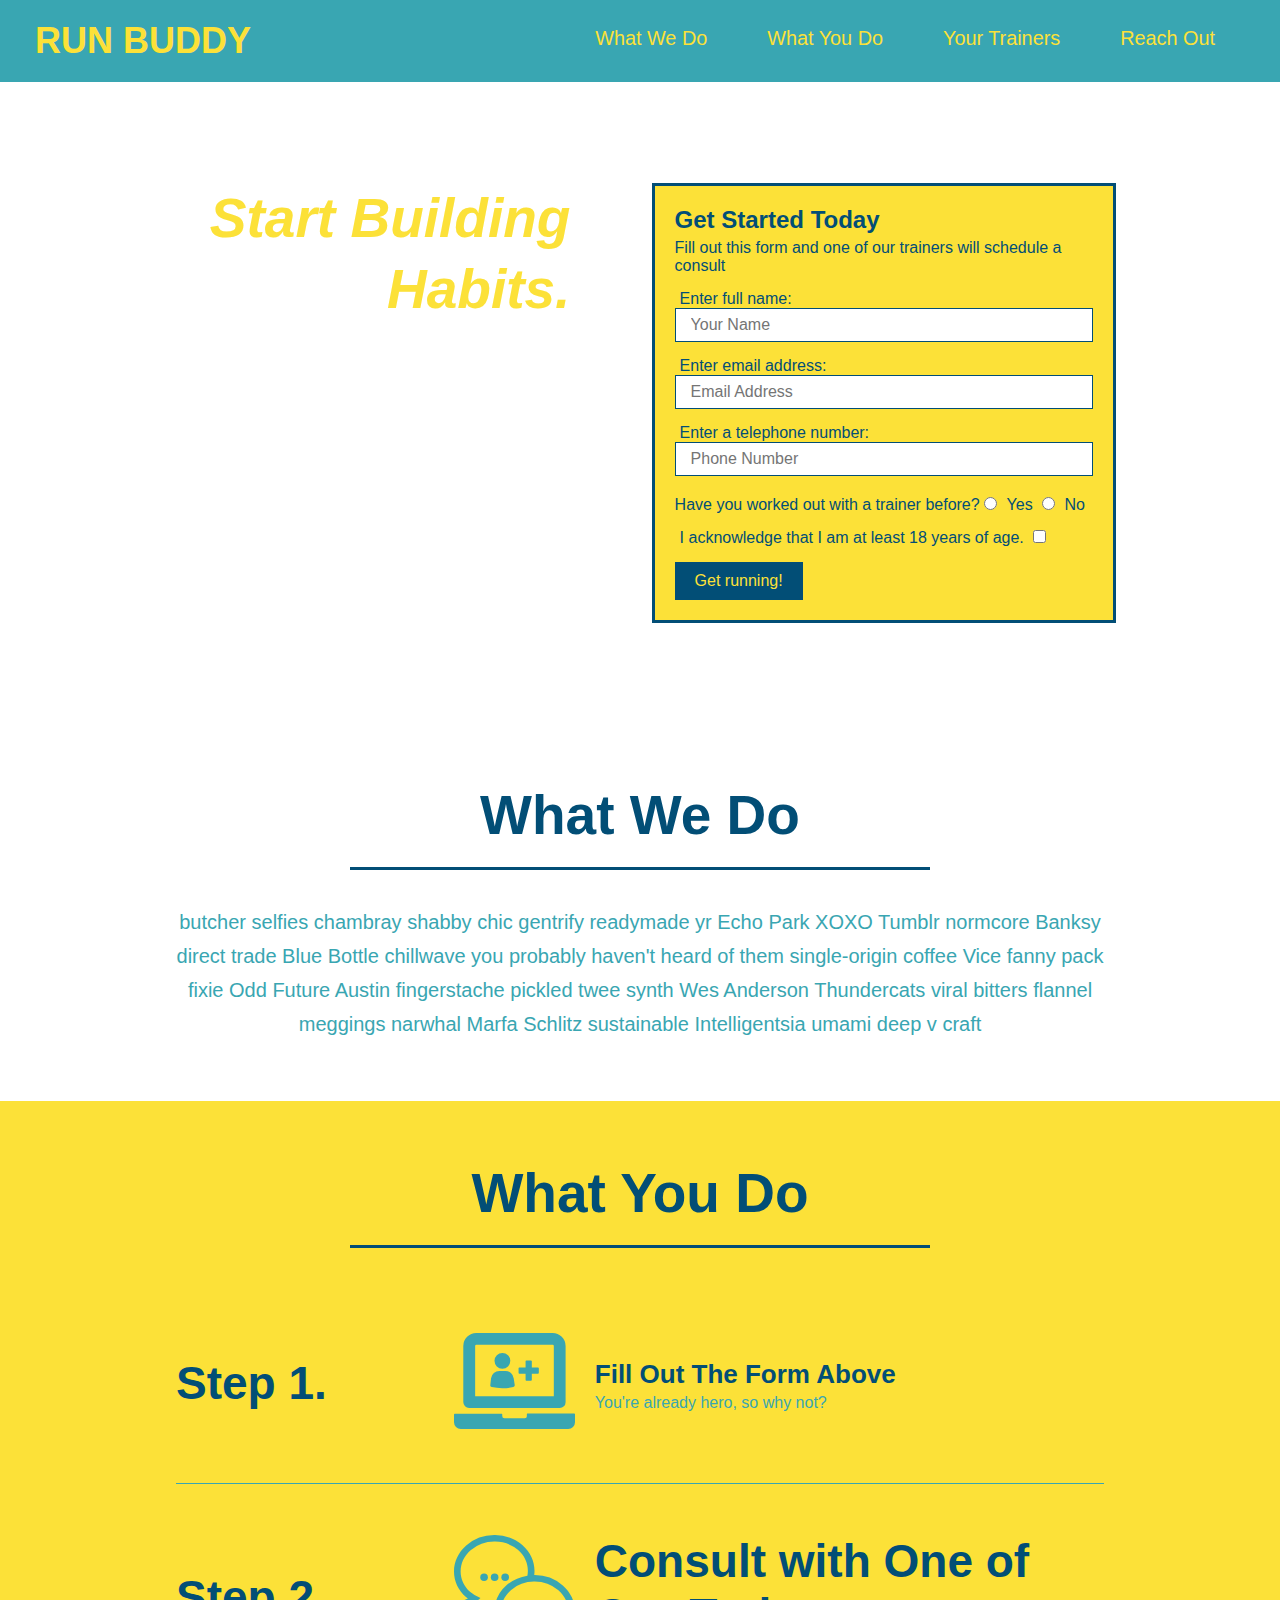
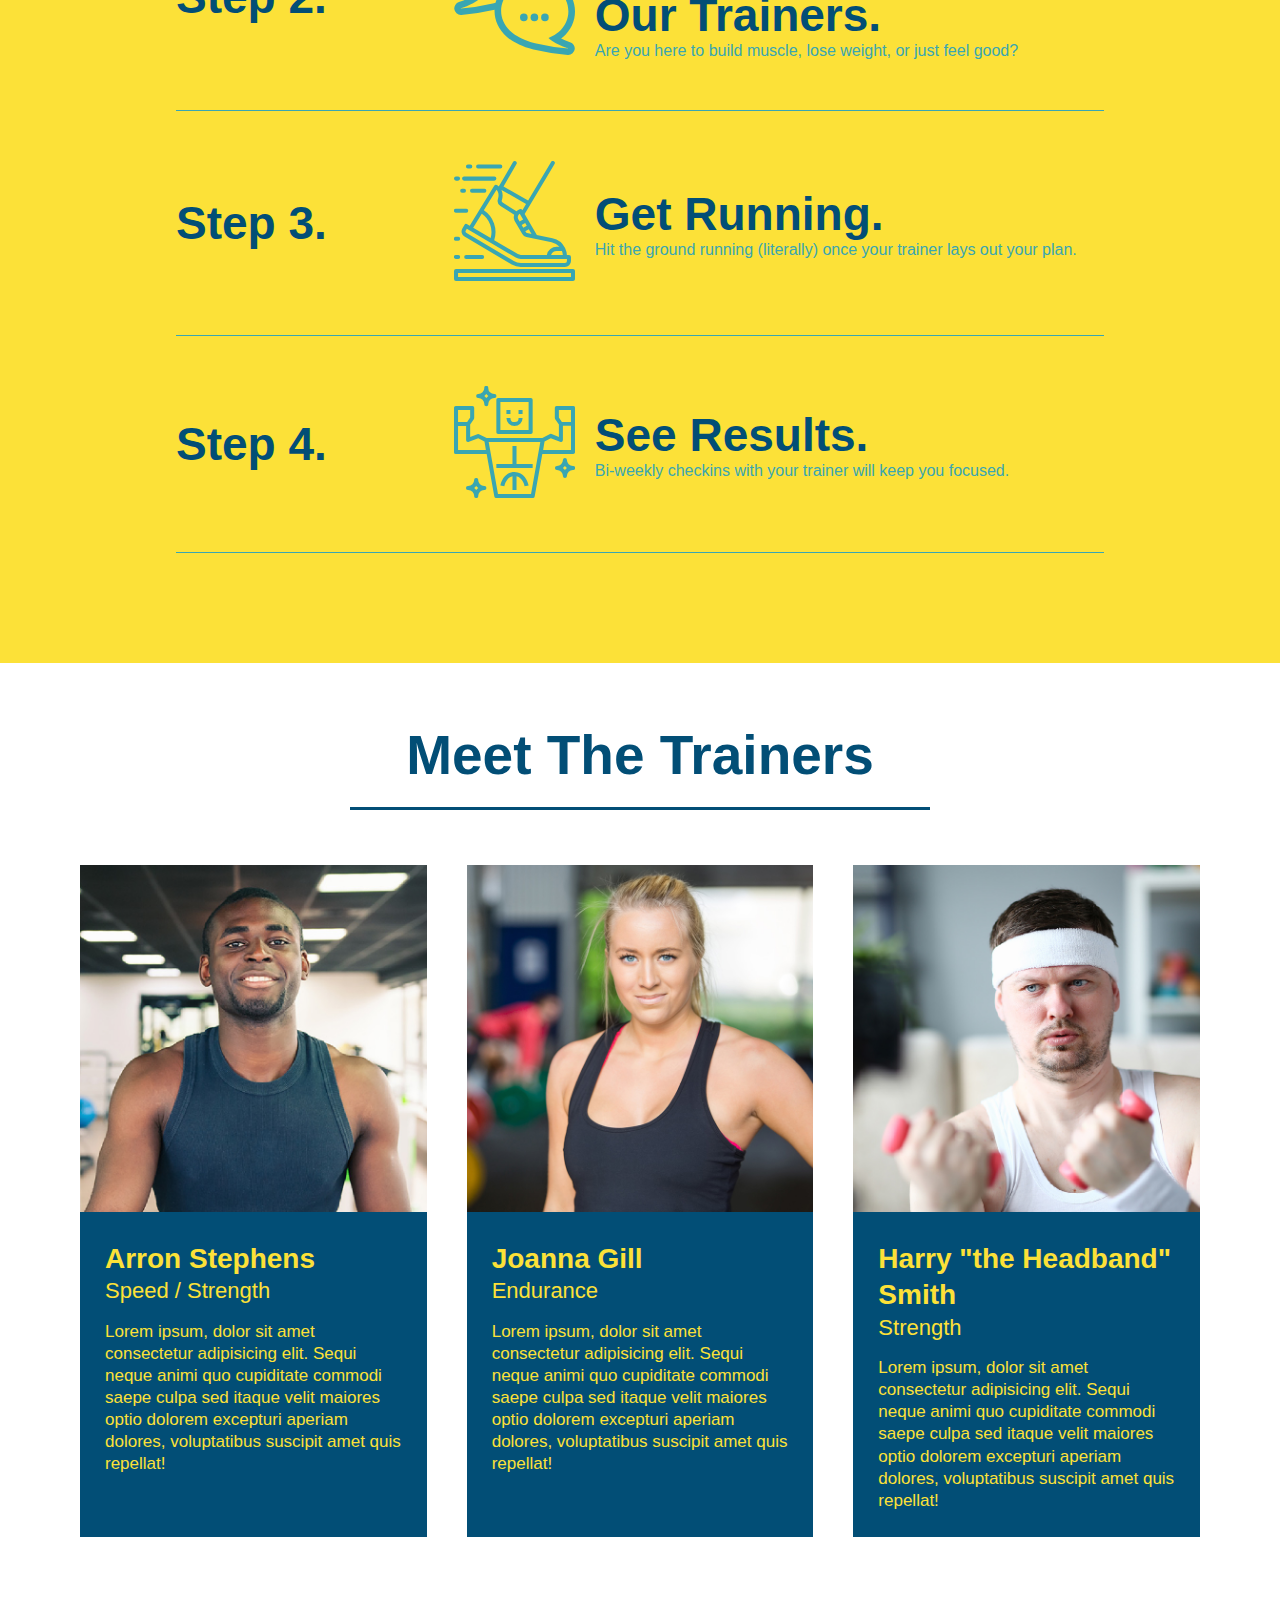
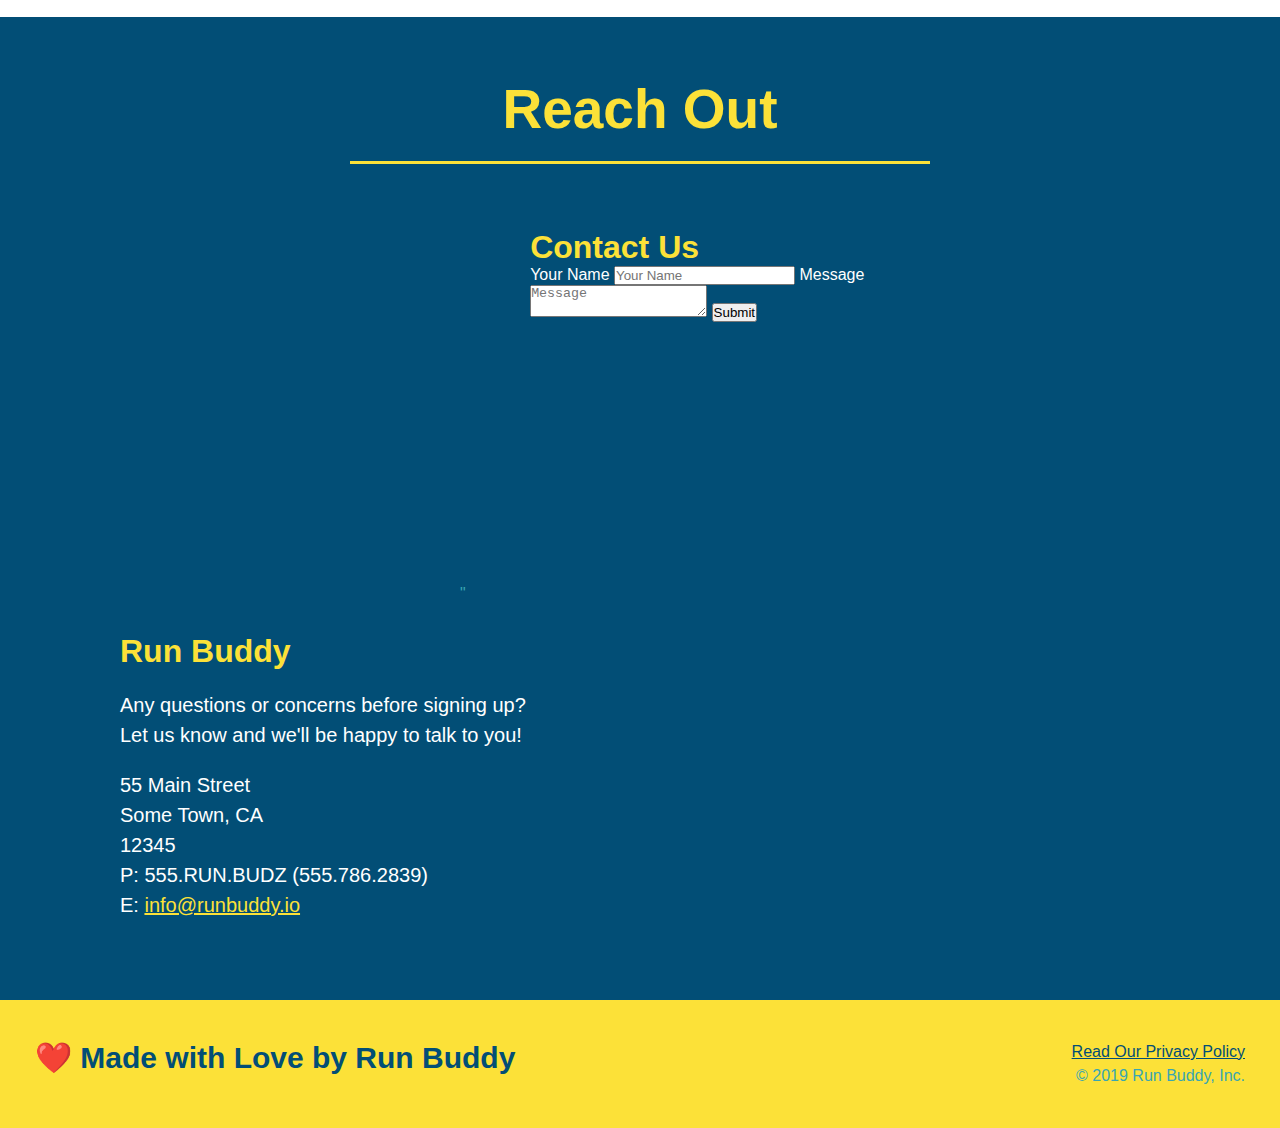
==== commit 8fd6138b: "add flexbox to the trainers" ====
--- a/index.html
+++ b/index.html
@@ -95,67 +95,94 @@
           <h4>Fill Out The Form Above</h4>
           <p>You're already hero, so why not?</p>
         </div>
-    </div>
-  </div>
-  </div>
-  <div>
-    <img src="./assets/images/step-2.svg" alt=""/>
-    <h3>Step 2: Consult with One of Our Trainers.</h3>
-      <p>Are you here to build muscle, lose weight, or just feel good?</p>
-  </div>
-  <div>
-    <img src="./assets/images/step-3.svg" alt=""/>
-    <h3>Step 3: Get Running.</h3>
-      <p>Hit the ground running (literally) once your trainer lays out your plan.</p>
-  </div>
-  <div>
-    <img src="./assets/images/step-4.svg" alt=""/>
-    <h3>Step 4: See Results.</h3>
-      <p>Bi-weekly checkins with your trainer will keep you focused.</p>
+      </div>
+    </div>
+  </div>
+  <div class="step">
+    <h3>Step 2.</h3>
+    <div class="step-info">
+      <div class="step-img">
+        <img src="./assets/images/step-2.svg" alt=""/>
+      </div>
+        <div class="step-text">
+          <h3>Consult with One of Our Trainers.</h3>
+          <p>Are you here to build muscle, lose weight, or just feel good?</p>
+        </div>
+      </div>
+    </div>
+  </div>
+  <div class="step">
+    <h3>Step 3.</h3>
+    <div class="step-info">
+      <div class="step-img">
+        <img src="./assets/images/step-3.svg" alt=""/>
+      </div>
+        <div class="step-text">
+          <h3>Get Running.</h3>
+          <p>Hit the ground running (literally) once your trainer lays out your plan.</p>
+        </div>
+      </div>
+    </div>
+  </div>
+  <div class="step">
+    <h3>Step 4.</h3>
+    <div class="step-info">
+      <div class="step-img">
+        <img src="./assets/images/step-4.svg" alt=""/>
+      </div>
+        <div class="step-text">
+          <h3>See Results.</h3>
+          <p>Bi-weekly checkins with your trainer will keep you focused.</p>
+        </div>
+      </div>
+    </div>
   </div>
 </section>
 <!--"meet the trainers" section-->
-<section id="your-trainers" class="trainers">
+
+<section id="your-trainers">
   <div class="flex-row">
     <h2 class="section-title primary-border">Meet The Trainers</h2>
   </div>
-<!--first trainer bio-->
-    <article class="trainer">
+    <div class="trainers">
+      <article class="trainer">
       <img src="./assets/images/trainer-1.jpg" alt="Arron Stephens in his workout clothes, ready to pump iron"/>    
-        <div class="trainer-bio text-left">
-          <h3>Arron Stephens</h3>
-          <h4>Speed / Strength</h4>
-            <p>
-              Lorem ipsum, dolor sit amet consectetur adipisicing elit. Sequi neque animi quo cupiditate commodi saepe culpa sed
-              itaque velit maiores optio dolorem excepturi aperiam dolores, voluptatibus suscipit amet quis repellat!
-            </p>
-        </div>
-    </article>=
-<!--second trainer bio-->
-    <article class="trainer">
-      <div class="trainer-bio text-right">
-        <h3>Joanna Gill</h3>
-        <h4>Endurance</h4>
+        <div class="trainer-bio">
+          <h3 class="trainer-name">Arron Stephens</h3>
+          <h4 class="trainer-role">Speed / Strength</h4>
           <p>
             Lorem ipsum, dolor sit amet consectetur adipisicing elit. Sequi neque animi quo cupiditate commodi saepe culpa sed
             itaque velit maiores optio dolorem excepturi aperiam dolores, voluptatibus suscipit amet quis repellat!
           </p>
-      </div>
+        </div>
+      </article>
+
+      <article class="trainer">
       <img src="./assets/images/trainer-2.jpg" alt="Joanna Gill cooling off after a workout"/>
-    </article>
-<!--third trainer bio-->
-    <article class="trainer">
-      <img src="./assets/images/trainer-3.jpg" alt="Harry Smith wearing a headband and lifting comically small pink weights"/>
-      <div class="trainer-bio text-left">
-        <h3>Harry "the Headband" Smith</h3>
-        <h4>Strength</h4>
+        <div class="trainer-bio">
+          <h3 class="trainer-name">Joanna Gill</h3>
+          <h4 class="trainer-role">Endurance</h4>
           <p>
             Lorem ipsum, dolor sit amet consectetur adipisicing elit. Sequi neque animi quo cupiditate commodi saepe culpa sed
             itaque velit maiores optio dolorem excepturi aperiam dolores, voluptatibus suscipit amet quis repellat!
           </p>
-      </div>
-    </article>
-</section>
+        </div>
+      </article>
+
+      <article class="trainer">
+      <img src="./assets/images/trainer-3.jpg" alt="Harry Smith wearing a headband and lifting comically small pink weights"/>
+        <div class="trainer-bio">
+          <h3 class="trainer-name">Harry "the Headband" Smith</h3>
+          <h4 class="trainer-role">Strength</h4>
+          <p>
+            Lorem ipsum, dolor sit amet consectetur adipisicing elit. Sequi neque animi quo cupiditate commodi saepe culpa sed
+            itaque velit maiores optio dolorem excepturi aperiam dolores, voluptatibus suscipit amet quis repellat!
+          </p>
+        </div>
+      </article>
+    </div>
+</section>
+
 <!--"reach out" section-->
 <section id="reach-out" class="contact">
   <div class="flex-row">
--- a/assets/css/style.css
+++ b/assets/css/style.css
@@ -174,6 +174,10 @@
     margin-right: 20px;
 }
 
+.step-img img {
+    max-width: 100%;
+}
+
 .step-text {
     flex: 12;
 }
@@ -202,36 +206,37 @@
 }
 
 .trainers {
+    width: 100%;
+    margin: 0 auto;
+    display: flex;
+    flex-wrap: wrap;
+    justify-content: space-around;
 }
 
 .trainer {
-    width: 900px;
-    margin: 0 auto 30px auto;
+    margin: 20px;
     background: #024e76;
     color: #fce138;
-    overflow: auto;
+    flex: 1;
 }
 .trainer img {
-    width: 35%;
-    float: left;
+    width: 100%;
 }
 .trainer-bio {
-    padding: 35px;
-    float: left;
-    width: 65%;
+    padding: 25px;
+    line-height: 1.3;
 }
 .trainer-bio h3 {
-    font-size: 32px;
-    margin-bottom: 8px;
-}
+    font-size: 28px;
+}
+
 .trainer-bio h4 {
     font-weight: lighter;
-    font-size: 26px;
-    margin-bottom: 25px;
+    font-size: 22px;
+    margin-bottom: 15px;
 }
 .trainer-bio p {
     font-size: 17px;
-    line-height: 1.3;
 }
 .text-left {
     text-align: left;
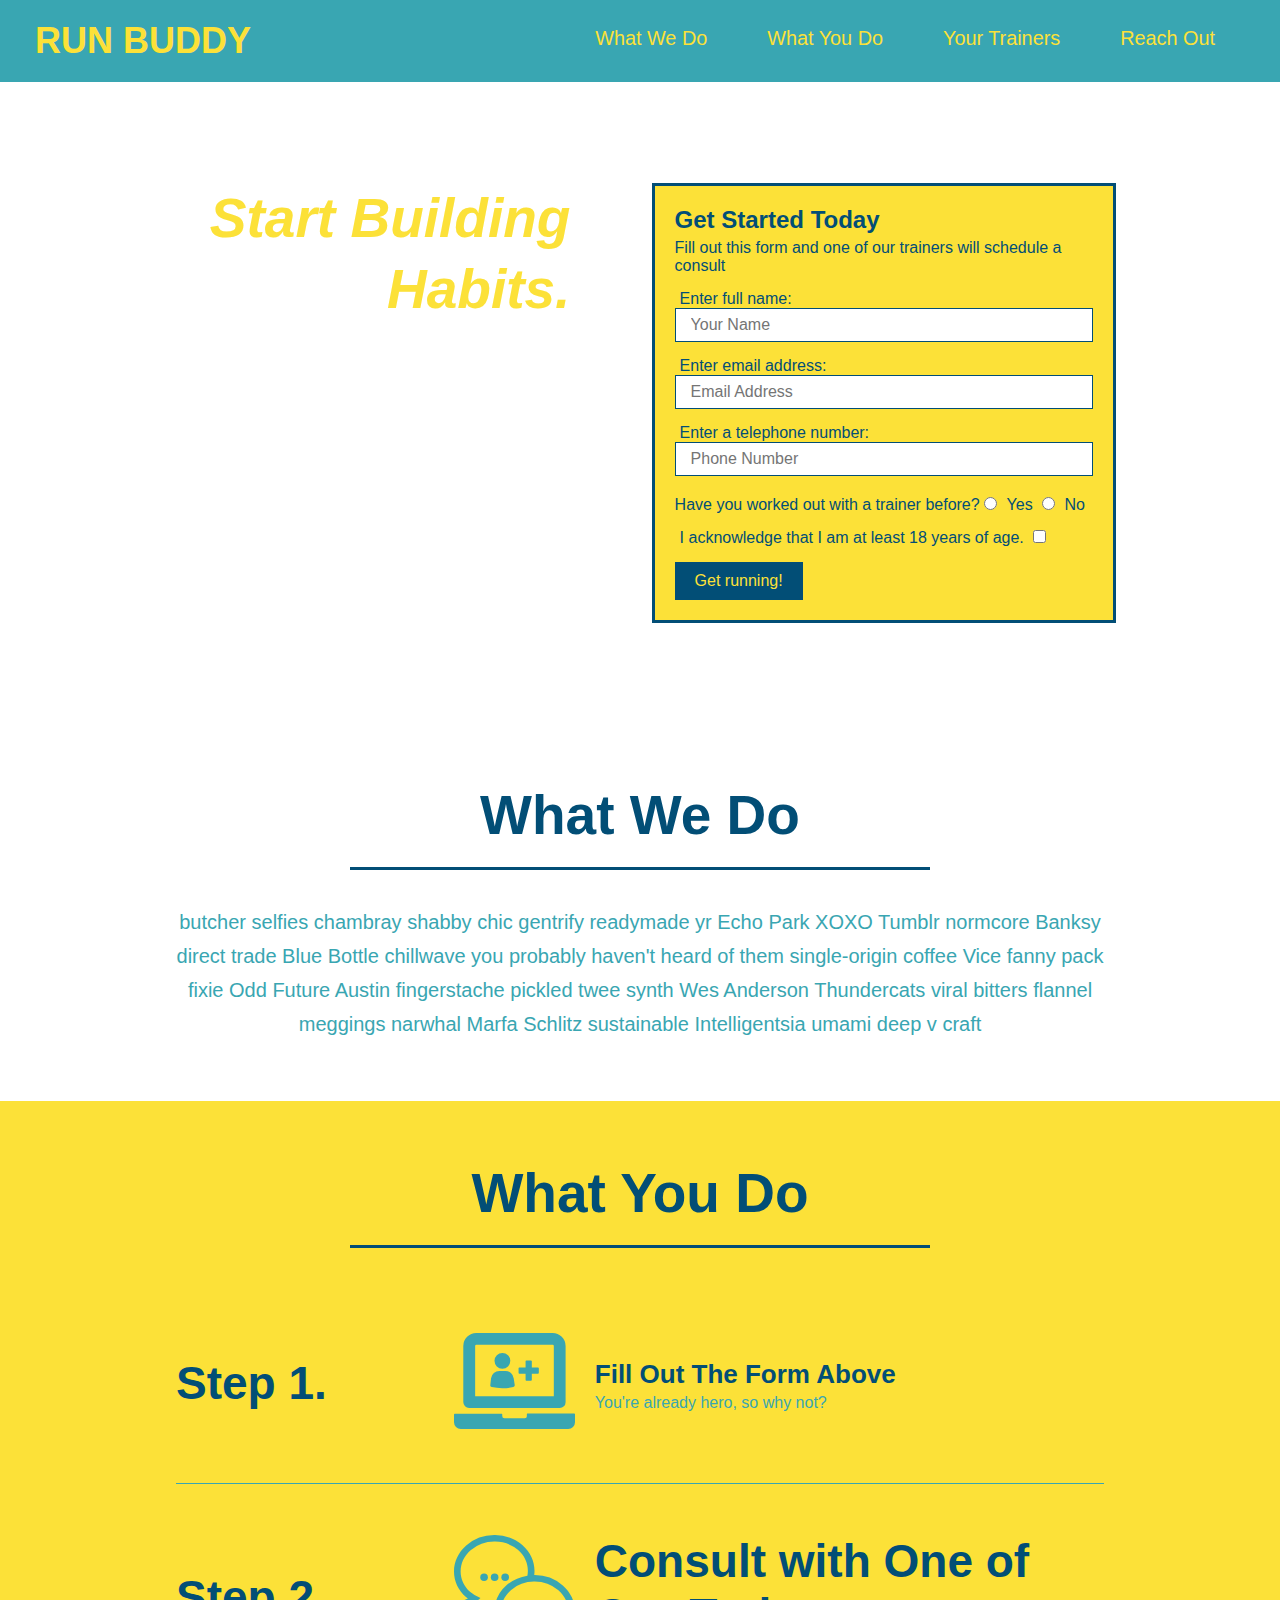
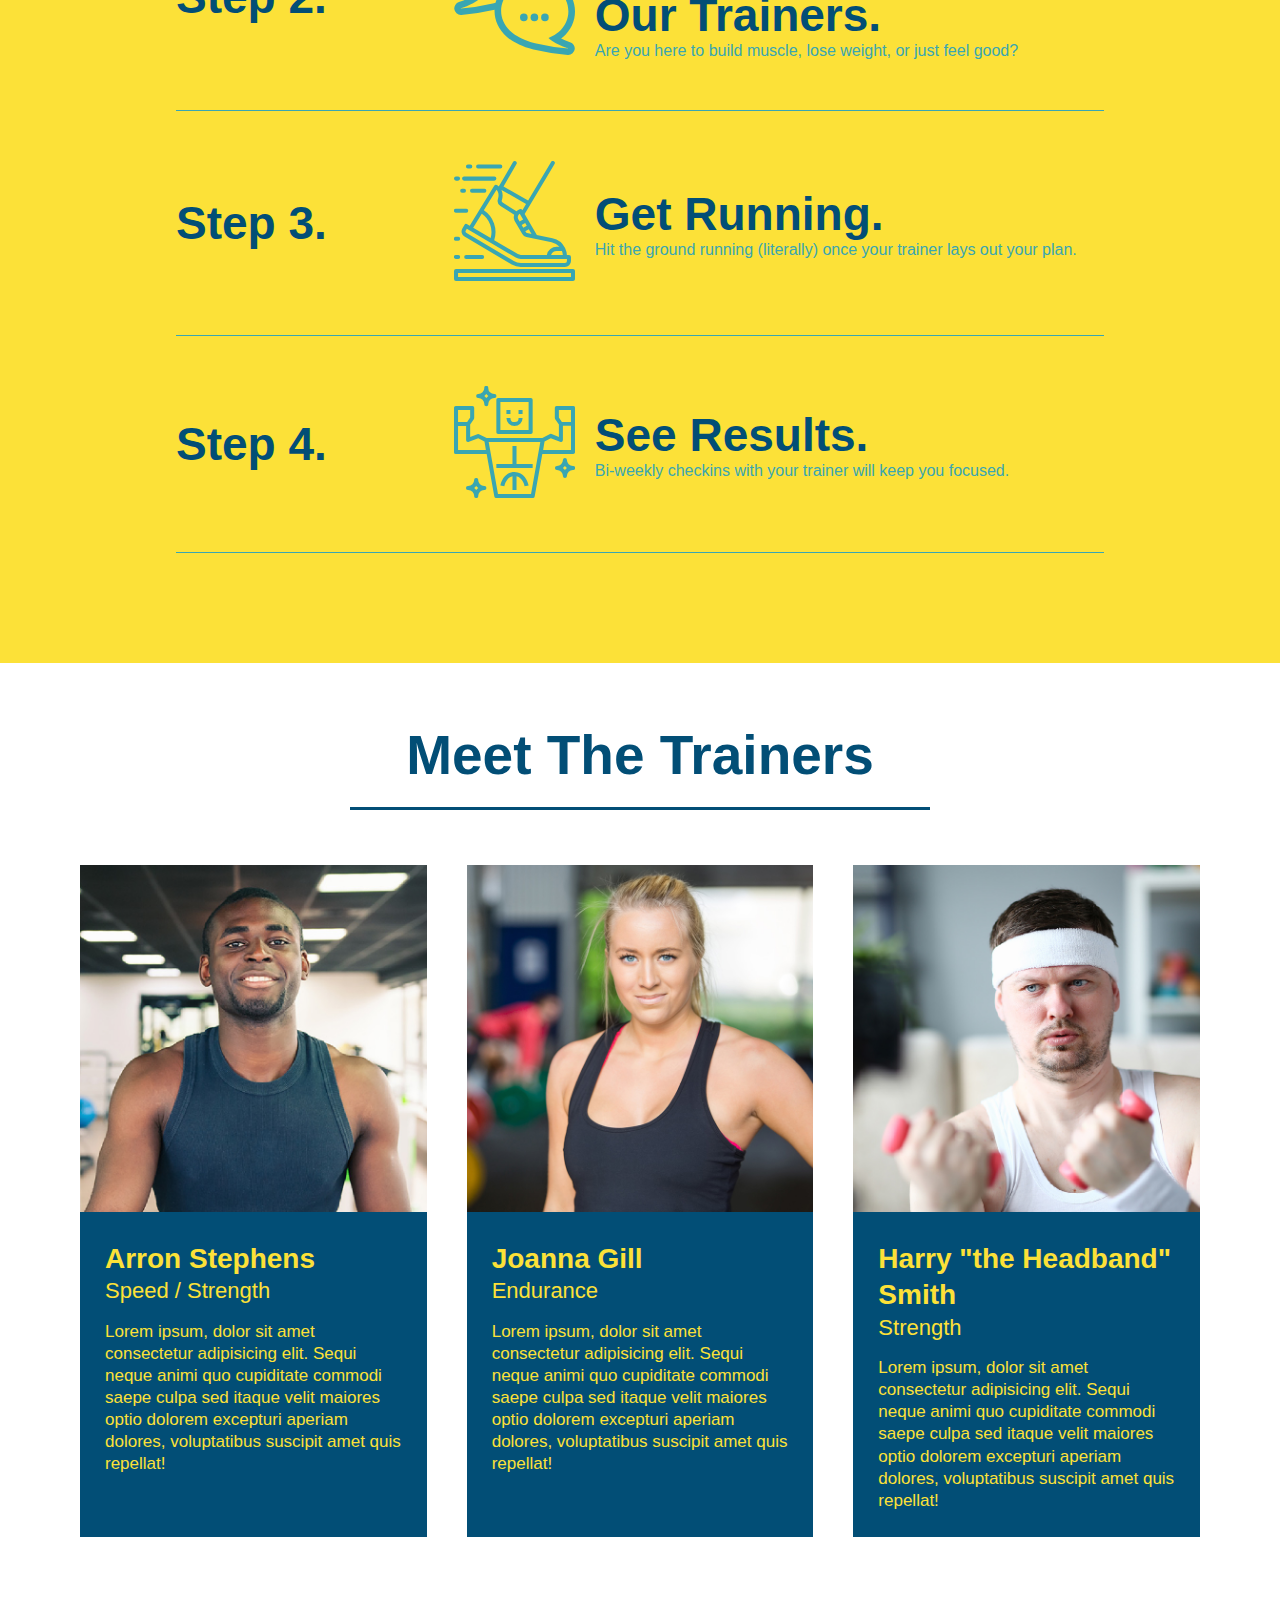
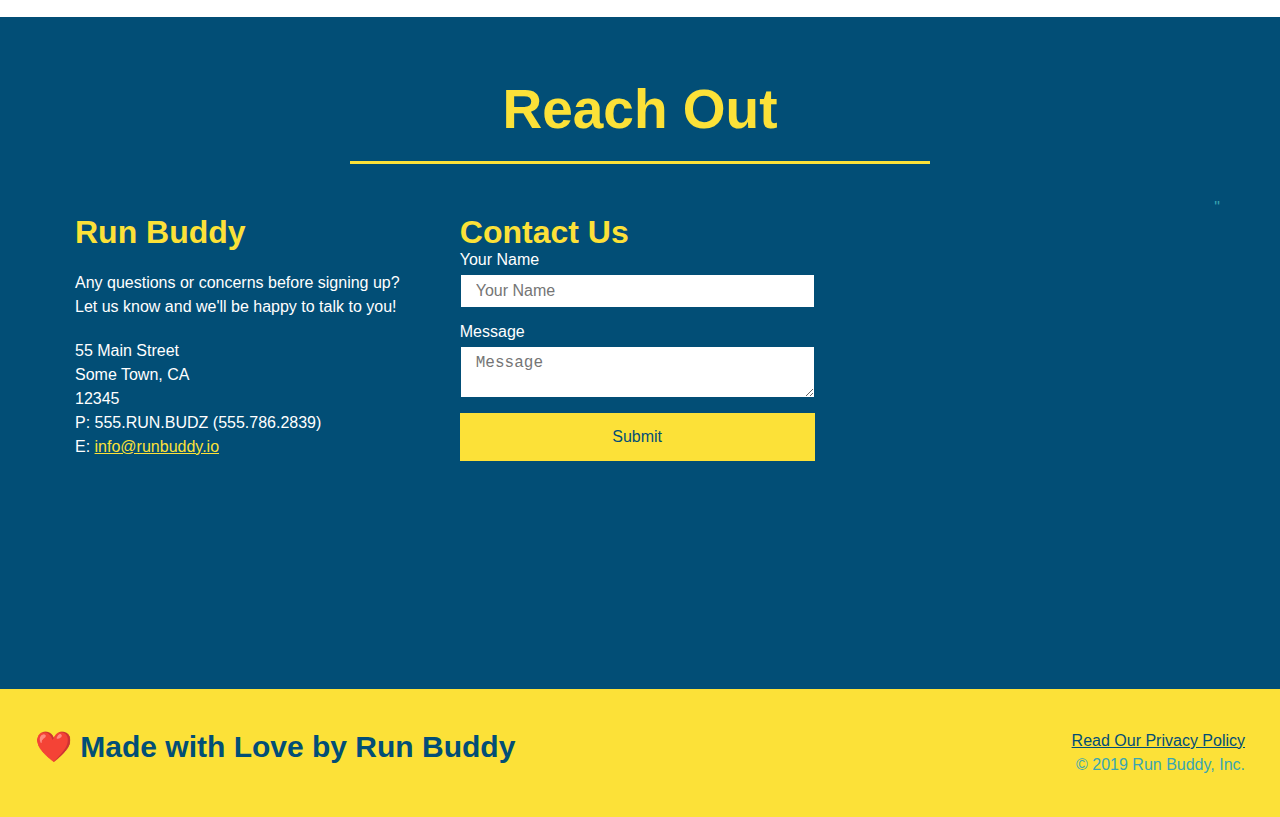
==== commit f0362bc6: "add flexbox to contact form" ====
--- a/index.html
+++ b/index.html
@@ -189,14 +189,23 @@
     <h2 class="section-title secondary-border">Reach Out</h2>
   </div>
     <div class="contact-info">
-      <iframe
-        src="https://www.google.com/maps/embed?pb=!1m18!1m12!1m3!1d3243.674263627341!2d-78.5756289849597!3d35.611100841422875!2m3!1f0!2f0!3f0!3m2!1i1024!2i768!4f13.1!3m3!1m2!1s0x89ac63f33e18678d%3A0x40205efa4513c9aa!2sN%20Roundabout%20Dr%2C%20North%20Carolina%2027529!5e0!3m2!1sen!2sus!4v1651006928202!5m2!1sen!2sus" 
-        style="border:0;" 
-        allowfullscreen="" 
-        loading="lazy">
-      </iframe>"
+    <div>
+      <h3>Run Buddy</h3>
+      <p>
+        Any questions or concerns before signing up?
+      <br />
+        Let us know and we'll be happy to talk to you!
+      </p>
+        <address>
+          55 Main Street <br/>
+          Some Town, CA <br/>
+          12345 <br/>
+          P: 555.RUN.BUDZ (555.786.2839) <br/>
+          E: <a href="mailto:info@runbuddy.io">info@runbuddy.io</a>
+        </address>
+    </div>
     <div class="contact-form">
-    <h3>Contact Us</h3>
+      <h3>Contact Us</h3>
       <form>
         <label for="contact-name">Your Name</label>
         <input type="text" id="contact-name" placeholder="Your Name"/>
@@ -205,22 +214,13 @@
         <button type="submit">Submit</button>
       </form>
     </div>
-    <div>
-      <h3>Run Buddy</h3>
-        <p>
-          Any questions or concerns before signing up?
-        <br />
-          Let us know and we'll be happy to talk to you!
-        </p>
-          <address>
-            55 Main Street <br/>
-            Some Town, CA <br/>
-            12345 <br/>
-            P: 555.RUN.BUDZ (555.786.2839) <br/>
-            E: <a href="mailto:info@runbuddy.io">info@runbuddy.io</a>
-          </address>
-    </div>
-  </div>
+      <iframe
+        src="https://www.google.com/maps/embed?pb=!1m18!1m12!1m3!1d3243.674263627341!2d-78.5756289849597!3d35.611100841422875!2m3!1f0!2f0!3f0!3m2!1i1024!2i768!4f13.1!3m3!1m2!1s0x89ac63f33e18678d%3A0x40205efa4513c9aa!2sN%20Roundabout%20Dr%2C%20North%20Carolina%2027529!5e0!3m2!1sen!2sus!4v1651006928202!5m2!1sen!2sus" 
+        style="border:0;" 
+        allowfullscreen="" 
+        loading="lazy">
+      </iframe>"
+    </div>
 </section>
 <!--footer-->
 <footer>
--- a/assets/css/style.css
+++ b/assets/css/style.css
@@ -266,16 +266,22 @@
 .contact h2 {
     color: #fce138;
 }
+
+.contact-info {
+    display: flex;
+    justify-content: space-between;
+    flex-wrap: wrap;
+}
+
+.contact-info > * {
+    flex: 1;
+    margin: 15px;
+}
+
 .contact-info iframe {
-    width: 400px;
     height: 400px;
 }
 .contact-info div {
-    width: 410px;
-    display: inline-block;
-    vertical-align: top;
-    text-align: left;
-    margin: 30px 0 0 60px;
     color: white;
 }
 .contact-info h3 {
@@ -285,9 +291,32 @@
 .contact-info p, .contact-info address {
     margin: 20px 0;
     line-height: 1.5;
-    font-size: 20px;
+    font-size: 16px;
     font-style: normal;
 }
+
+.contact-form input, .contact-form textarea {
+    border: 1px solid #024e76;
+    display: block;
+    padding: 7px 15px;
+    font-size: 16px;
+    color: #024e76;
+    width: 100%;
+    margin-bottom: 15px;
+    margin-top: 5px;
+}
+
+.contact-form button {
+    width: 100%;
+    border: none;
+    background: #fce138;
+    color: #024e76;
+    text-align: center;
+    padding: 15px 0;
+    font-size: 16px;
+}
+
+
 .contact-info a {
     color: #fce138;
 }
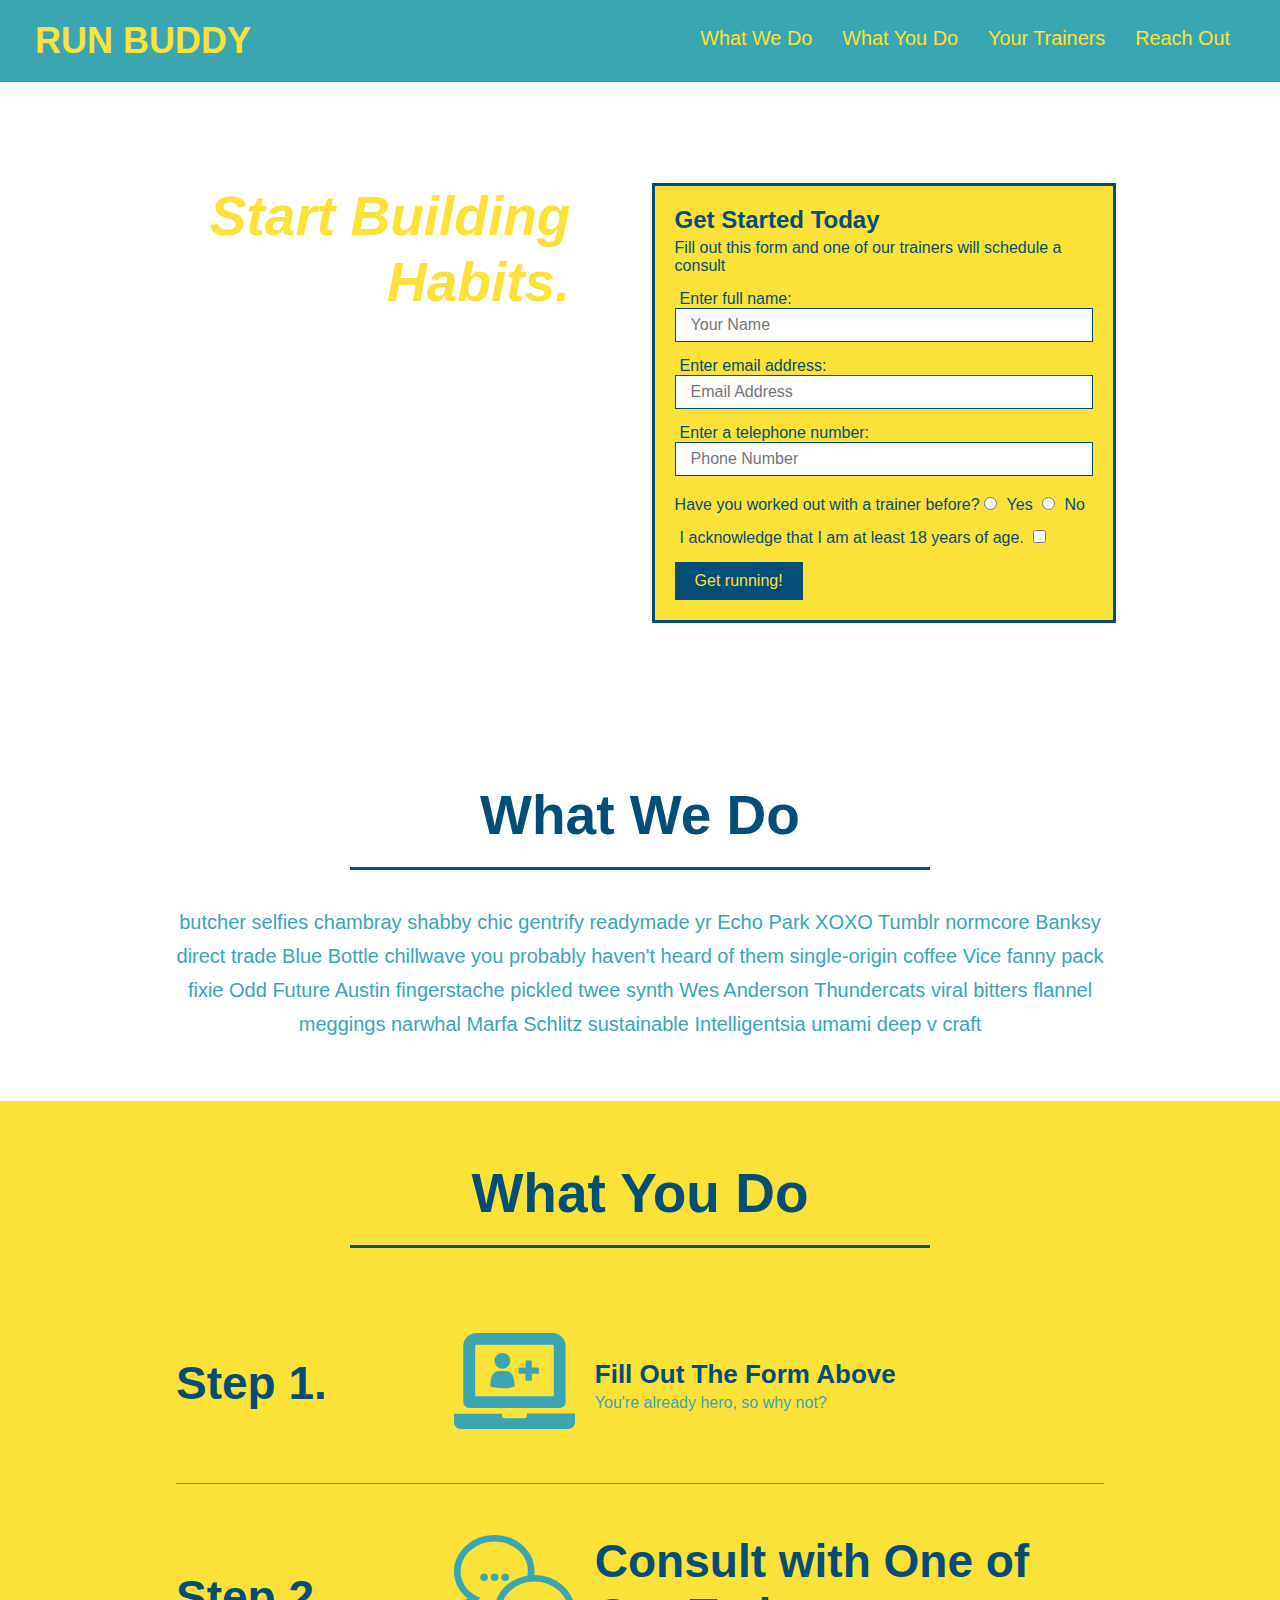
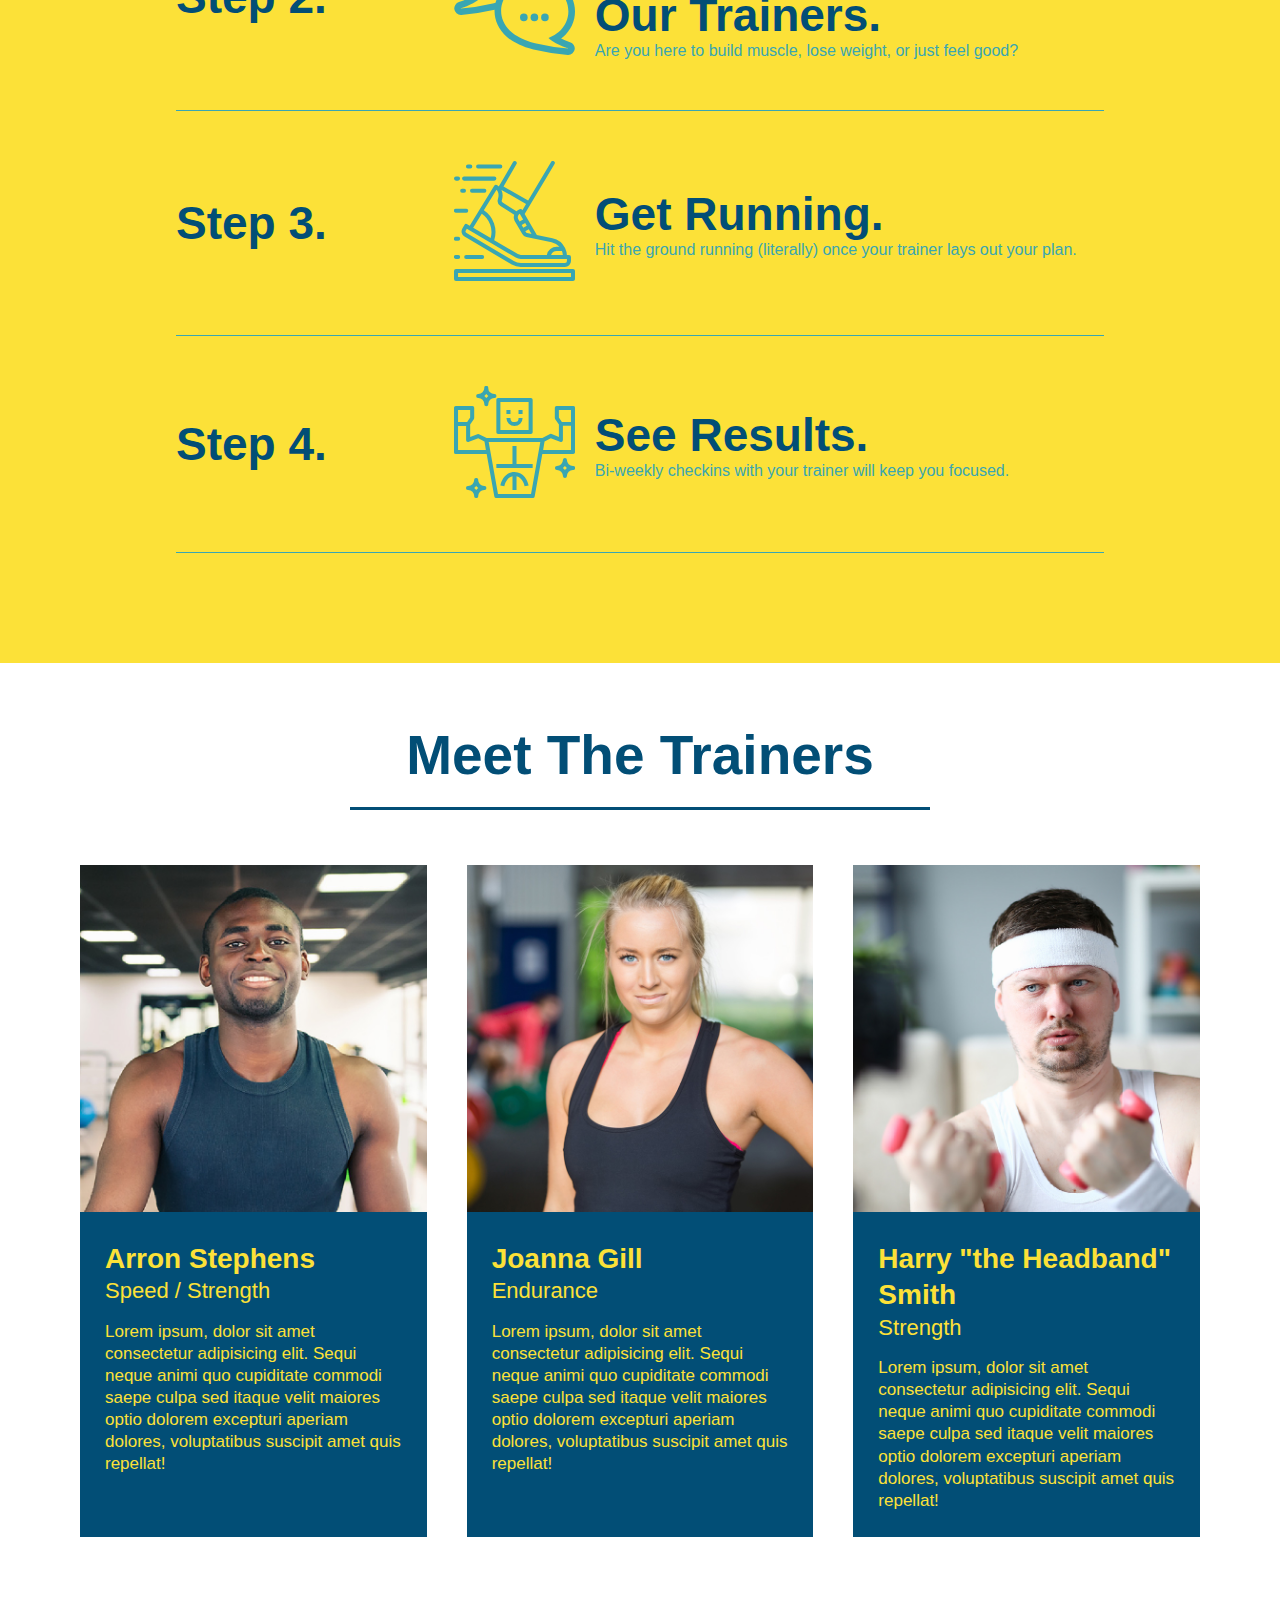
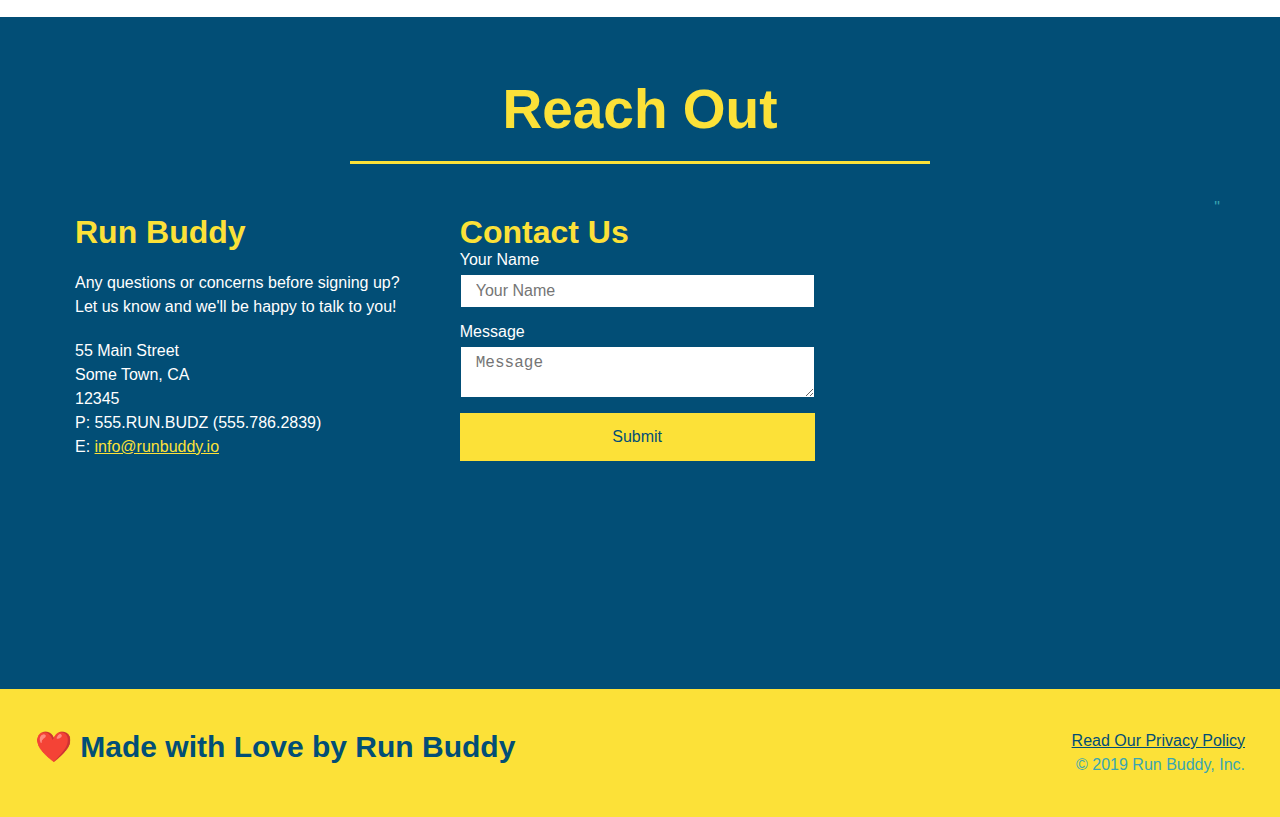
==== commit 20475e92: "added media queries to style sheet" ====
--- a/index.html
+++ b/index.html
@@ -5,7 +5,7 @@
   <meta charset="UTF-8" />
   <title>Run Buddy</title>
   <link rel="stylesheet" href="./assets/css/style.css"/>
-
+  <meta>
 </head>
   <header>
     <h1>
--- a/assets/css/style.css
+++ b/assets/css/style.css
@@ -38,7 +38,7 @@
     list-style: none;
 }
 header nav ul li a {
-    margin: 0 30px;
+    padding: 10px 15px;
     font-weight: lighter;
     font-size: 1.55vw;
 }
@@ -74,6 +74,7 @@
     display: flex;
     justify-content: center;
     flex-wrap: wrap;
+    align-items: flex-start;
 }
 
 .hero-cta {
@@ -82,7 +83,7 @@
     margin: 3.5%;
     color: #fff;
     font-size: 18px;
-    line-height: 1.3;
+    line-height: 1.2;
 }
 
 .hero-cta h2 {
@@ -194,7 +195,7 @@
 }
 
 .section-title {
-    font-size: 55px;
+    font-size: 48px;
     color: #024e76;
     border-bottom: 3px solid;
 }
@@ -320,4 +321,28 @@
 .contact-info a {
     color: #fce138;
 }
-/* REACH OUT STYLES END */+/* REACH OUT STYLES END */
+
+/* MEDIA QUERY FOR SMALLER DESKTOP SCREENS AND SMALLER */
+@media screen and (max-width: 980px) {
+  header h1 a {
+    /* This will be applied on any screen smaller than 980px */
+    
+  }
+}
+/* MEDIA QUERY FOR TABLETS AND SMALLER */
+@media screen and (max-width: 768px) {
+  header h1 {
+    /* This will be applied on any screen between 768px and 575px */
+    
+  }
+}
+
+/* MEDIA QUERY FOR MOBILE PHONES AND SMALLER */
+@media screen and (max-width: 575px) {
+  header h1 {
+    /* This will be applied on any screen smaller than 575px */
+    
+  }
+}
+
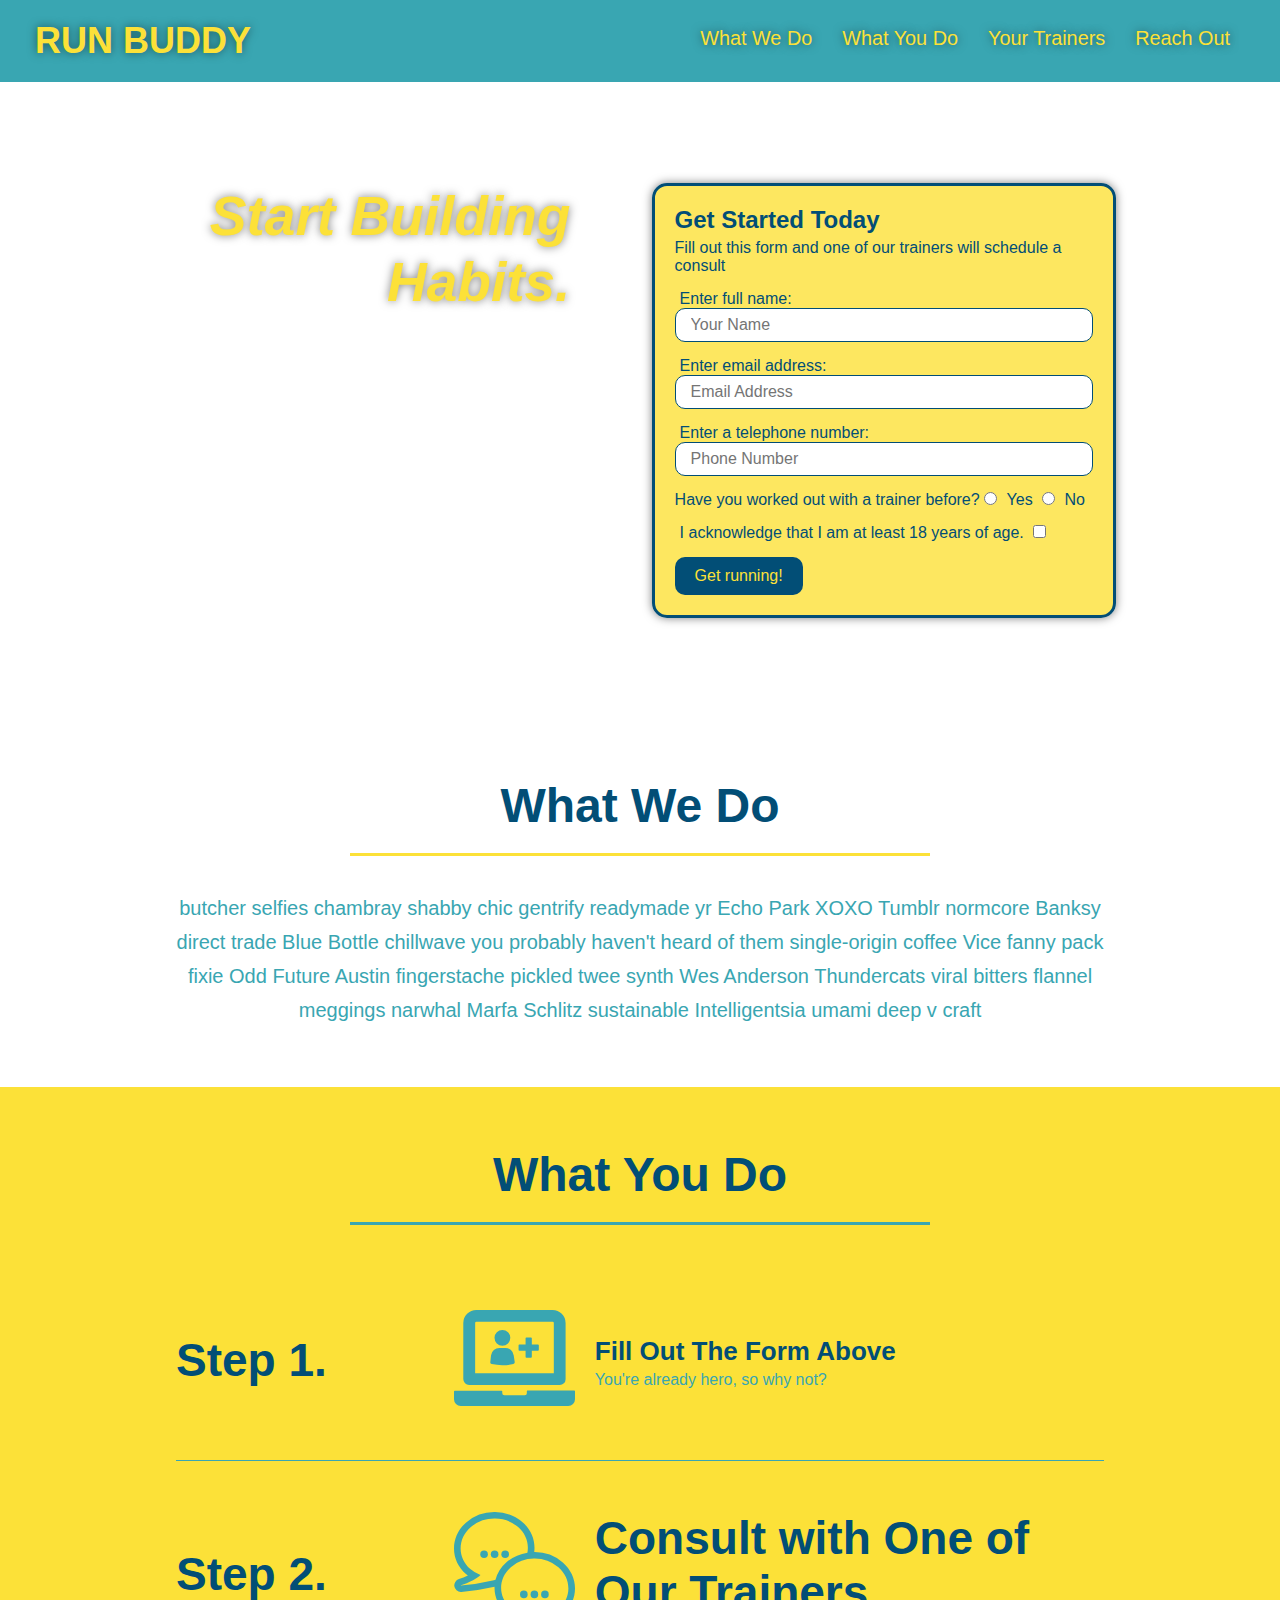
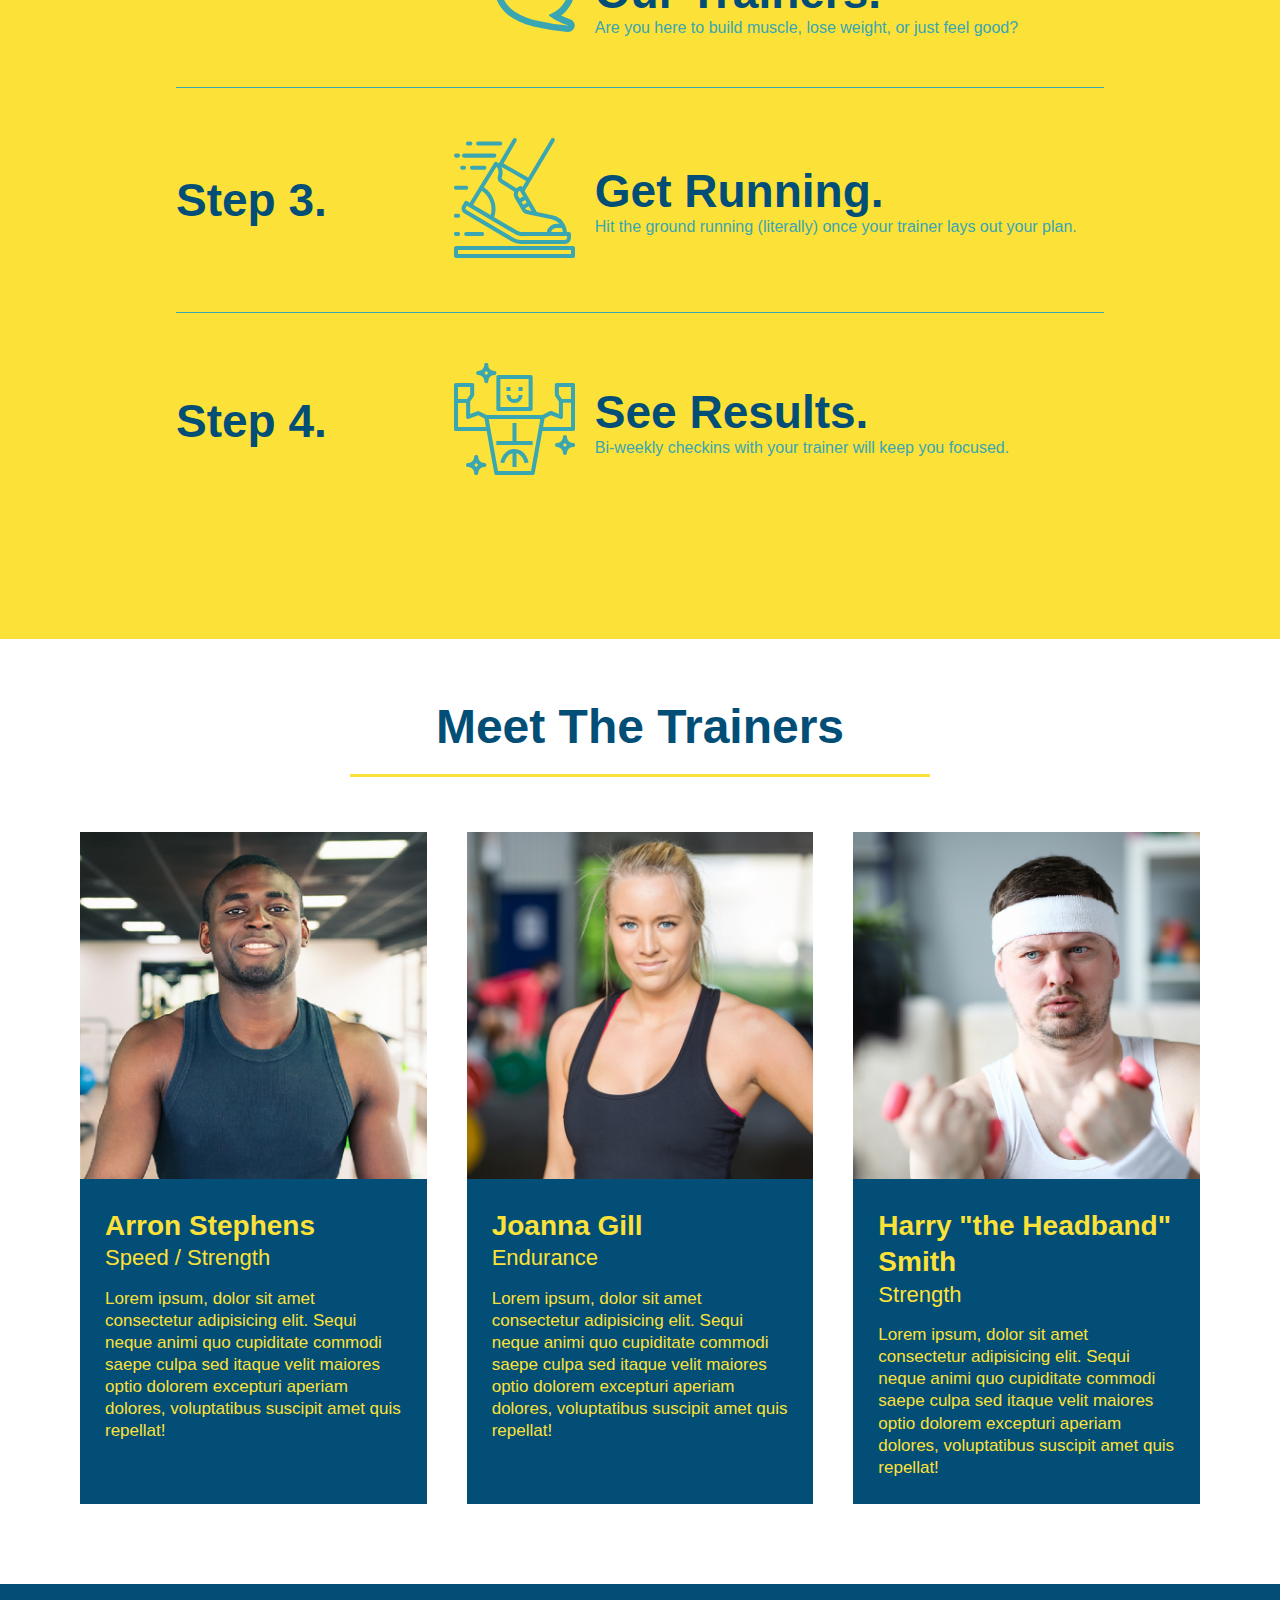
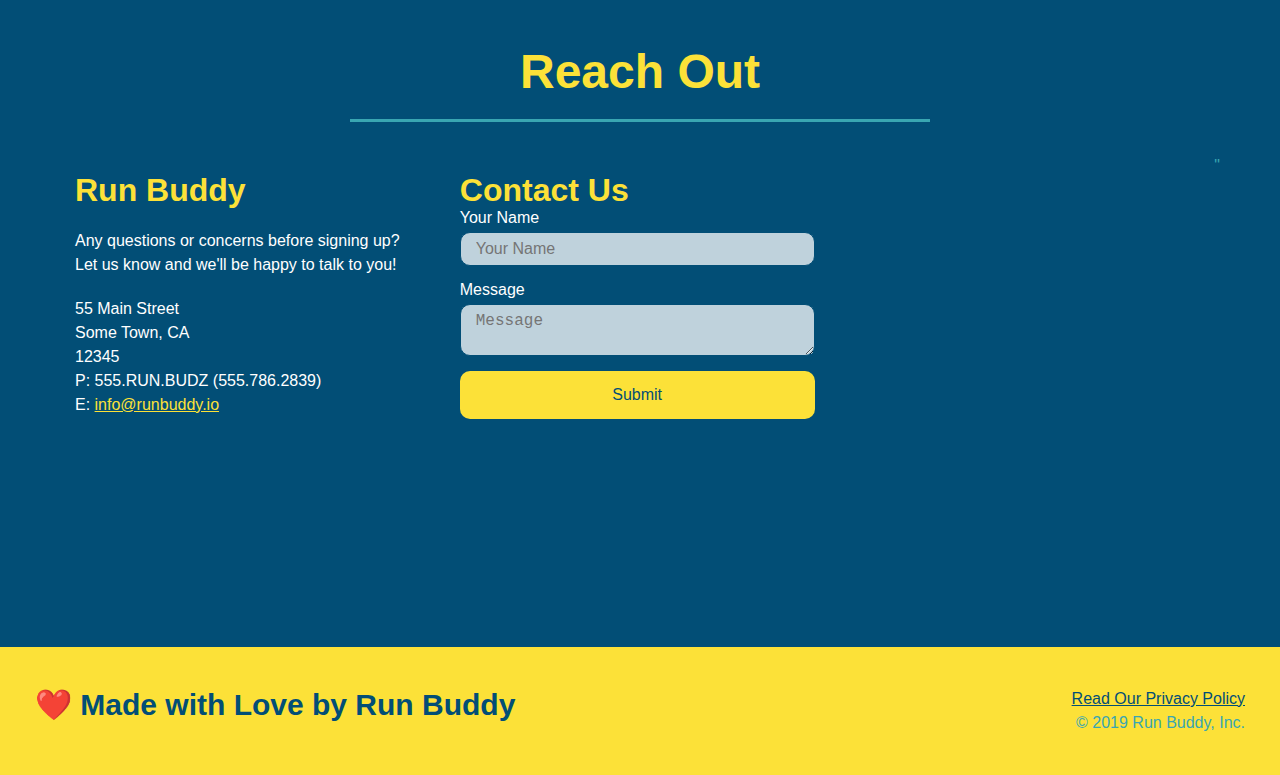
==== commit bc600c5a: "CSS enhancements" ====
--- a/index.html
+++ b/index.html
@@ -5,8 +5,9 @@
   <meta charset="UTF-8" />
   <title>Run Buddy</title>
   <link rel="stylesheet" href="./assets/css/style.css"/>
-  <meta>
+  <meta name="viewport" content="width=device-width, initial-scale=1.0" />
 </head>
+<body>
   <header>
     <h1>
         <a href="/">RUN BUDDY</a>
@@ -217,8 +218,7 @@
       <iframe
         src="https://www.google.com/maps/embed?pb=!1m18!1m12!1m3!1d3243.674263627341!2d-78.5756289849597!3d35.611100841422875!2m3!1f0!2f0!3f0!3m2!1i1024!2i768!4f13.1!3m3!1m2!1s0x89ac63f33e18678d%3A0x40205efa4513c9aa!2sN%20Roundabout%20Dr%2C%20North%20Carolina%2027529!5e0!3m2!1sen!2sus!4v1651006928202!5m2!1sen!2sus" 
         style="border:0;" 
-        allowfullscreen="" 
-        loading="lazy">
+        allowfullscreen="">
       </iframe>"
     </div>
 </section>
@@ -230,4 +230,5 @@
       &copy; 2019 Run Buddy, Inc.
     </div>
 </footer>
+</body>
 </html>--- a/assets/css/style.css
+++ b/assets/css/style.css
@@ -16,8 +16,16 @@
     display: flex;
     justify-content: space-between;
     flex-wrap: wrap;
+    position: sticky;
+    position: -webkit-sticky;
+    top: 0;
+    background-image: url(https://static.fullstack-bootcamp.com/module-1/hero-bg%2Ejpg);
+    background-size: cover;
+    background-attachment: fixed;
+    background-position: 80%;
 }
 header h1 {
+    text-shadow: 0 0 10px rgba(0, 0, 0, 0.5);
     font-weight: bold;
     font-size: 36px;
     color: #fce138;
@@ -38,10 +46,17 @@
     list-style: none;
 }
 header nav ul li a {
+    text-shadow: 0 0 10px rgba(0, 0, 0, 0.5);
     padding: 10px 15px;
     font-weight: lighter;
     font-size: 1.55vw;
 }
+header nav ul li a:hover {
+    background: #fce138;
+    color: #024e76;
+    border-radius: 15px;
+    text-shadow: none;
+}
 footer {
     background: #fce138;
     width: 100%;
@@ -70,11 +85,12 @@
 .hero {
     background-image: url(https://static.fullstack-bootcamp.com/module-1/hero-bg%2Ejpg);
     background-size: cover;
-    background-position: center;
     display: flex;
     justify-content: center;
     flex-wrap: wrap;
     align-items: flex-start;
+    background-attachment: fixed;
+    background-position: 80%;
 }
 
 .hero-cta {
@@ -87,22 +103,27 @@
 }
 
 .hero-cta h2 {
+    text-shadow: 0 0 10px rgba(0, 0, 0, 0.5);
     font-style: italic;
     font-size: 55px;
     color: #fce138;
 }
 
 .hero-form {
-    background-color: #fce138;
+    box-shadow: 0 0 10px rgba(0, 0, 0, 0.5);
+    background-color: rgb(252, 225, 56, 0.8);
     padding: 20px;
     color: #024e76;
-    /* border can also be border: 3px solid #024e76; */
-    border-style: solid;
-    border-width: 3px;
-    border-color: #024e76;
+    border: 3px solid #024e76;
     width: 40%;
     margin: 3.5%;
-}
+    border-radius: 15px;
+}
+
+.hero-form button:hover {
+    background-color: #39a6b2;
+}
+
 .hero-form h3 {
     font-size: 24px;
     margin: 0;
@@ -112,12 +133,18 @@
 }
 .form-input {
     border: 1px solid #024e76;
-    display: black;
+    display: block;
     padding: 7px 15px;
     font-size: 16px;
     color: #024e76;
     width: 100%;
     margin-bottom: 15px;
+    border-radius: 10px;
+    background-color: rgba(255, 255, 255, 1.75);
+}
+.form-input:focus {
+    background-color: rgba(255, 255, 255, 1);
+    outline: none;
 }
 .hero-form label {
     margin: 0 5px;
@@ -128,10 +155,30 @@
     border: none;
     padding: 10px 20px;
     font-size: 16px;
-}
+    border-radius: 10px;
+}
+
 /* HERO STYLES END */
 
 /* WHAT WE DO */
+
+.section-title {
+    font-size: 48px;
+    padding-bottom: 20px;
+    border-bottom: 3px solid;
+    margin: 0 auto 35px auto;
+    color: #024e76;
+    text-align: center;
+    width: 50%;
+}
+
+.primary-border {
+    border-color: #fce138;
+}
+.secondary-border {
+    border-color: #39a6b2;
+}
+
 .intro p {
     line-height: 1.7;
     color: #39a6b2;
@@ -142,19 +189,24 @@
 }
 
 /* WHAT YOU DO */
+
+.steps {
+    background: #fce138;
+}
+
 .step {
     margin:50px auto;
     padding-bottom: 50px;
     width: 80%;
-    border-bottom: 1px solid #39a6b2;
     display: flex;
     flex-wrap: wrap;
     align-items: center;
     justify-content: space-between;
-}
-
-.steps {
-    background: #fce138;
+    border-bottom: 1px solid #39a6b2;
+}
+
+.step:last-child {
+    border-bottom: none;
 }
 
 .step h3 {
@@ -194,18 +246,6 @@
     color: #024e76;
 }
 
-.section-title {
-    font-size: 48px;
-    color: #024e76;
-    border-bottom: 3px solid;
-}
-.primary-border {
-    border-color: #fce138;
-}
-.secondary-border {
-    border-color: #39a6b2;
-}
-
 .trainers {
     width: 100%;
     margin: 0 auto;
@@ -220,6 +260,7 @@
     color: #fce138;
     flex: 1;
 }
+
 .trainer img {
     width: 100%;
 }
@@ -236,30 +277,11 @@
     font-size: 22px;
     margin-bottom: 15px;
 }
+
 .trainer-bio p {
     font-size: 17px;
 }
-.text-left {
-    text-align: left;
-}
-.text-right {
-    text-align: right;
-}
-
-.flex-row {
-    display: flex;
-}
-
-.section-title {
-    font-size: 55px;
-    display: inline-block;
-    padding-bottom: 20px;
-    border-bottom: 3px solid;
-    margin: 0 auto 35px auto;
-    color: #024e76;
-    text-align: center;
-    width: 50%;
-}
+
 /* REACH OUT STYLES START */
 .contact {
     background: #024e76;
@@ -285,6 +307,7 @@
 .contact-info div {
     color: white;
 }
+
 .contact-info h3 {
     color: #fce138;
     font-size: 32px;
@@ -305,6 +328,13 @@
     width: 100%;
     margin-bottom: 15px;
     margin-top: 5px;
+    border-radius: 10px;
+    background-color: rgba(255, 255, 255, 0.75);
+}
+
+.contact-form input:focus, .contact-form textarea:focus {
+    background-color: rgba(255, 255, 255, 1);
+    outline: none;
 }
 
 .contact-form button {
@@ -315,34 +345,130 @@
     text-align: center;
     padding: 15px 0;
     font-size: 16px;
-}
-
-
+    border-radius: 10px;
+}
+.contact-form button:hover {
+    color: #fce138;
+    background: #39a6b2;
+}
 .contact-info a {
     color: #fce138;
 }
+
 /* REACH OUT STYLES END */
+
+.text-left {
+    text-align: left;
+}
+.text-right {
+    text-align: right;
+}
+.flex-row {
+    display: flex;
+}
+
+
+/*.step:nth-child(even) {
+    border-bottom: 1px solid #39a6b2;
+}
+.step:not(:last-child) {
+    border-bottom: 1px solid #39a6b2;
+}
+.section-title {
+    font-size: 48px;
+    color: #024e76;
+    border-bottom: 3px solid;
+}*/
+
 
 /* MEDIA QUERY FOR SMALLER DESKTOP SCREENS AND SMALLER */
 @media screen and (max-width: 980px) {
-  header h1 a {
-    /* This will be applied on any screen smaller than 980px */
-    
+  header {
+    padding-bottom: 0;
+    justify-content: center;
+    position: relative;
+  }
+  header h1 {
+    width: 100%;
+    text-align: center;
+  }
+  header nav ul {
+    margin-top: 20px;
+    width: 100%;
+    justify-content: center;
+  }
+  header nav ul li a {
+      font-size: 20px;
+  }
+  footer h2, footer div {
+    text-align: center;
+    width: 100%;
+  }
+  .hero-cta, .hero-form {
+    width: 100%;
+  }
+  .hero-cta {
+    text-align: center;
+  }
+  .section-title {
+    width: 80%;
+  }
+  .trainer {
+    flex: 0 70%;
+  }
+  .contact-info iframe {
+    flex: 1 100%;
   }
 }
 /* MEDIA QUERY FOR TABLETS AND SMALLER */
 @media screen and (max-width: 768px) {
-  header h1 {
-    /* This will be applied on any screen between 768px and 575px */
-    
-  }
-}
-
+  section {
+    padding: 30px 15px;
+  }
+  .step h3 {
+    flex: 1 100%;
+    text-align: center;
+  }
+  .step-info {
+    flex: 2 100%;
+    text-align: center;
+    justify-content: center;
+  }
+  .step-img {
+    flex: 0 32%;
+    margin-right: 0;
+    margin-top: 15px;
+    margin-bottom: 15px;
+  }
+  .step-text {
+    flex: 100%
+  }
+  .trainer-bio h3, .trainer-bio h4 {
+    display: block;
+  }
+}
 /* MEDIA QUERY FOR MOBILE PHONES AND SMALLER */
 @media screen and (max-width: 575px) {
-  header h1 {
-    /* This will be applied on any screen smaller than 575px */
-    
-  }
-}
-
+  .hero-form button {
+    width: 100%;
+  }
+  .section-title {
+    width: 95%;
+  }
+  .intro p {
+    width: 100%;
+  }
+  .trainer {
+    flex: 0 100%;
+  }
+  .contact-info {
+    text-align: center;
+  }
+  .contact-info > * {
+    flex: 0 100%;
+  }
+  .contact-form {
+    order: 3;
+  }
+}
+
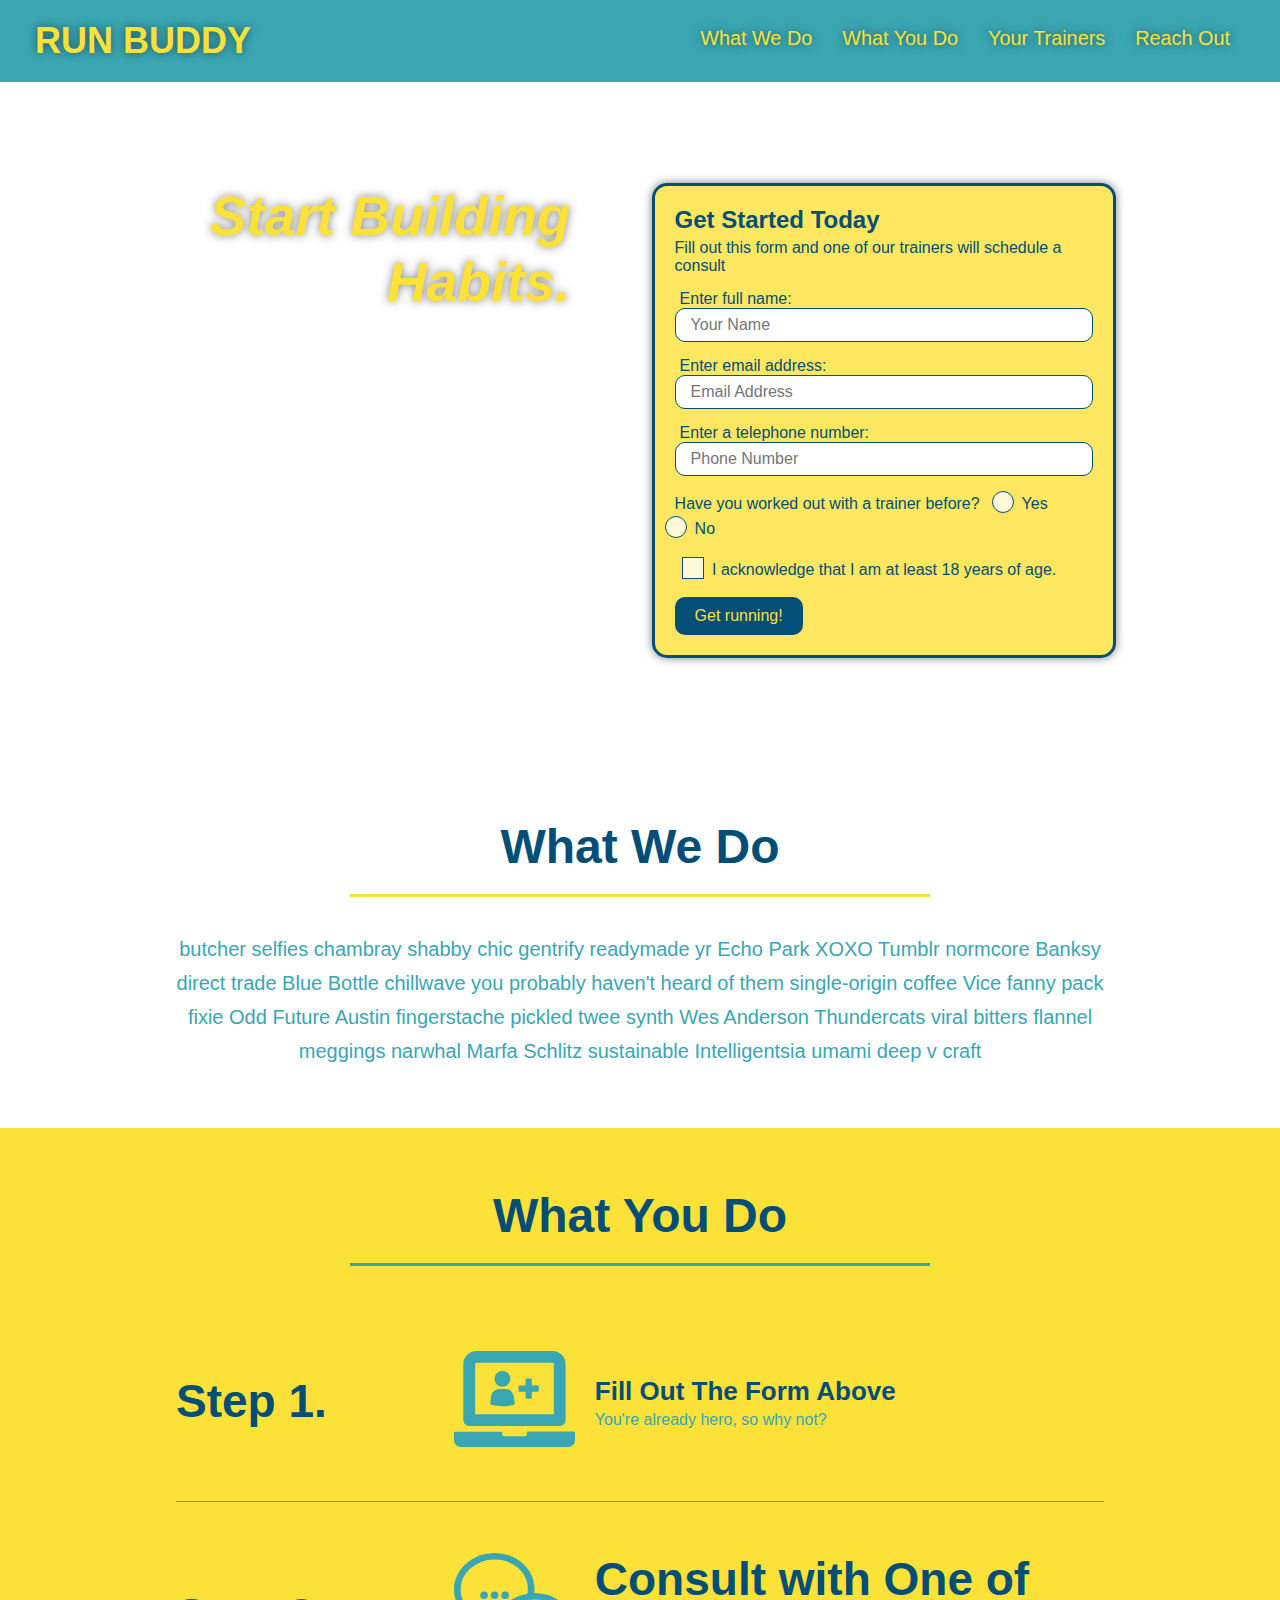
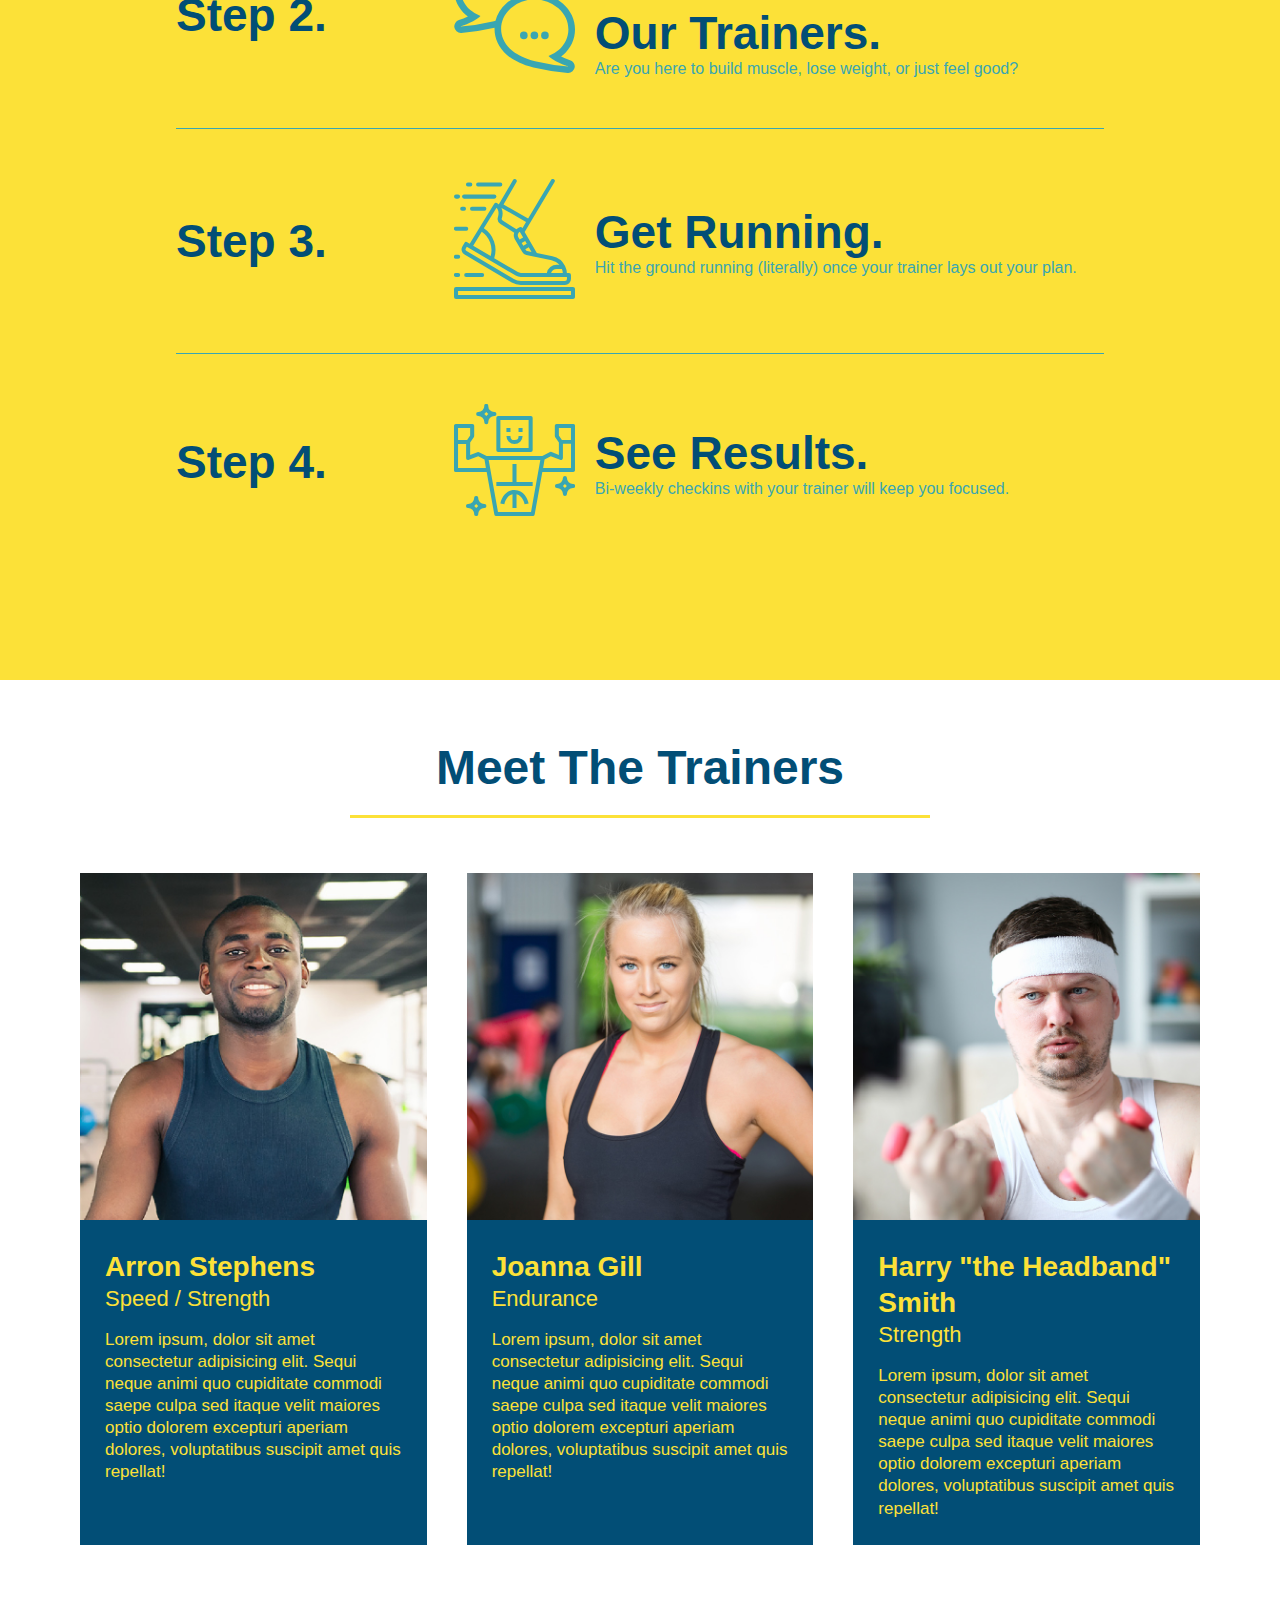
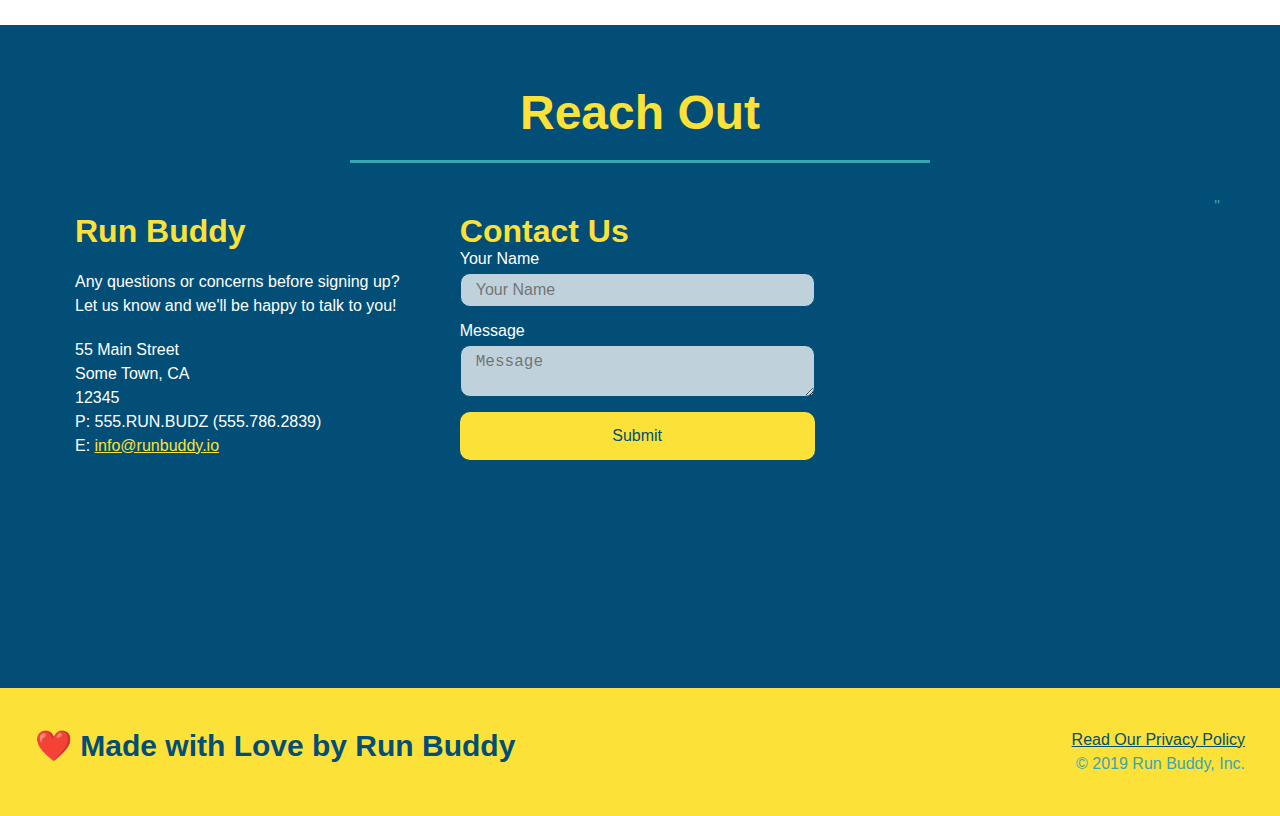
==== commit 036e5729: "Added CSS variables" ====
--- a/index.html
+++ b/index.html
@@ -51,16 +51,20 @@
           <input type="tel" placeholder="Phone Number" name="phone" id="phone" class="form-input">
             <p>
               Have you worked out with a trainer before?
+              <span class="radio-wrapper">
                 <input type="radio" name="trainer-confirm" id="trainer-yes"/>
                 <label for="trainer-yes">Yes</label>
+              </span>
+              <span class="radio-wrapper">
                 <input type="radio" name="trainer-confirm" id="trainer-no"/>
                 <label for="trainer-no">No</label>
+              </span>
             </p>
             <p>
-              <label for="checkbox">
-                I acknowledge that I am at least 18 years of age.
-              </label>
-              <input type="checkbox" name="age-confirm" id="checkbox"/>
+              <span class="checkbox-wrapper">
+                <input type="checkbox" name="age-confirm" id="checkbox"/>
+                <label for="checkbox">I acknowledge that I am at least 18 years of age.</label>
+              </span>
             </p>
             <button type="submit">
               Get running!
--- a/assets/css/style.css
+++ b/assets/css/style.css
@@ -1,3 +1,10 @@
+/* PSEUDO CLASS CSS VARIABLES */
+:root {
+  --primary-color: #fce138;
+  --secondary-color: #024e76;
+  --tertiary-color: #39a6b2;
+}
+
 * {
     margin: 0;
     padding: 0;
@@ -23,6 +30,7 @@
     background-size: cover;
     background-attachment: fixed;
     background-position: 80%;
+    z-index: 9999;
 }
 header h1 {
     text-shadow: 0 0 10px rgba(0, 0, 0, 0.5);
@@ -354,6 +362,60 @@
 .contact-info a {
     color: #fce138;
 }
+.checkbox-wrapper input, .radio-wrapper input {
+  opacity: 0;
+}
+.checkbox-wrapper label, .radio-wrapper label {
+  position: relative;
+  left: 10px;
+  margin: 10px;
+  line-height: 1.6;
+}
+.checkbox-wrapper label::before, .radio-wrapper label::before {
+  content: "";
+  height: 20px;
+  width: 20px;
+  background: rgba(255, 255, 255, 0.75);
+  border: 1px solid #024e76;
+  position: absolute;
+  top: -4px;
+  left: -30px;
+}
+
+.checkbox-wrapper label::after {
+  content: "";
+  height: 6px;
+  width: 14px;
+  border-left: 2px solid #024e76;
+  border-bottom: 2px solid #024e76;
+  position: absolute;
+  left: -26px;
+  top: 1px;
+  transform: rotate(-58deg);
+}
+
+.checkbox-wrapper input + label::after, .radio-wrapper input + label::after {
+  content: none;
+}
+
+.checkbox-wrapper input:checked + label::after, .radio-wrapper input:checked + label::after {
+  content: "";
+}
+
+.radio-wrapper label::before {
+  border-radius: 50%;
+}
+.radio-wrapper label::after {
+  content: "";
+  width: 20px;
+  height: 20px;
+  border-radius: 50%;
+  background: #024e76;
+  position: absolute;
+  left: -29px;
+  top: -3px;
+  background-image: radial-gradient(circle, #39a6b2, #024e76);
+}
 
 /* REACH OUT STYLES END */
 
@@ -367,18 +429,6 @@
     display: flex;
 }
 
-
-/*.step:nth-child(even) {
-    border-bottom: 1px solid #39a6b2;
-}
-.step:not(:last-child) {
-    border-bottom: 1px solid #39a6b2;
-}
-.section-title {
-    font-size: 48px;
-    color: #024e76;
-    border-bottom: 3px solid;
-}*/
 
 
 /* MEDIA QUERY FOR SMALLER DESKTOP SCREENS AND SMALLER */
